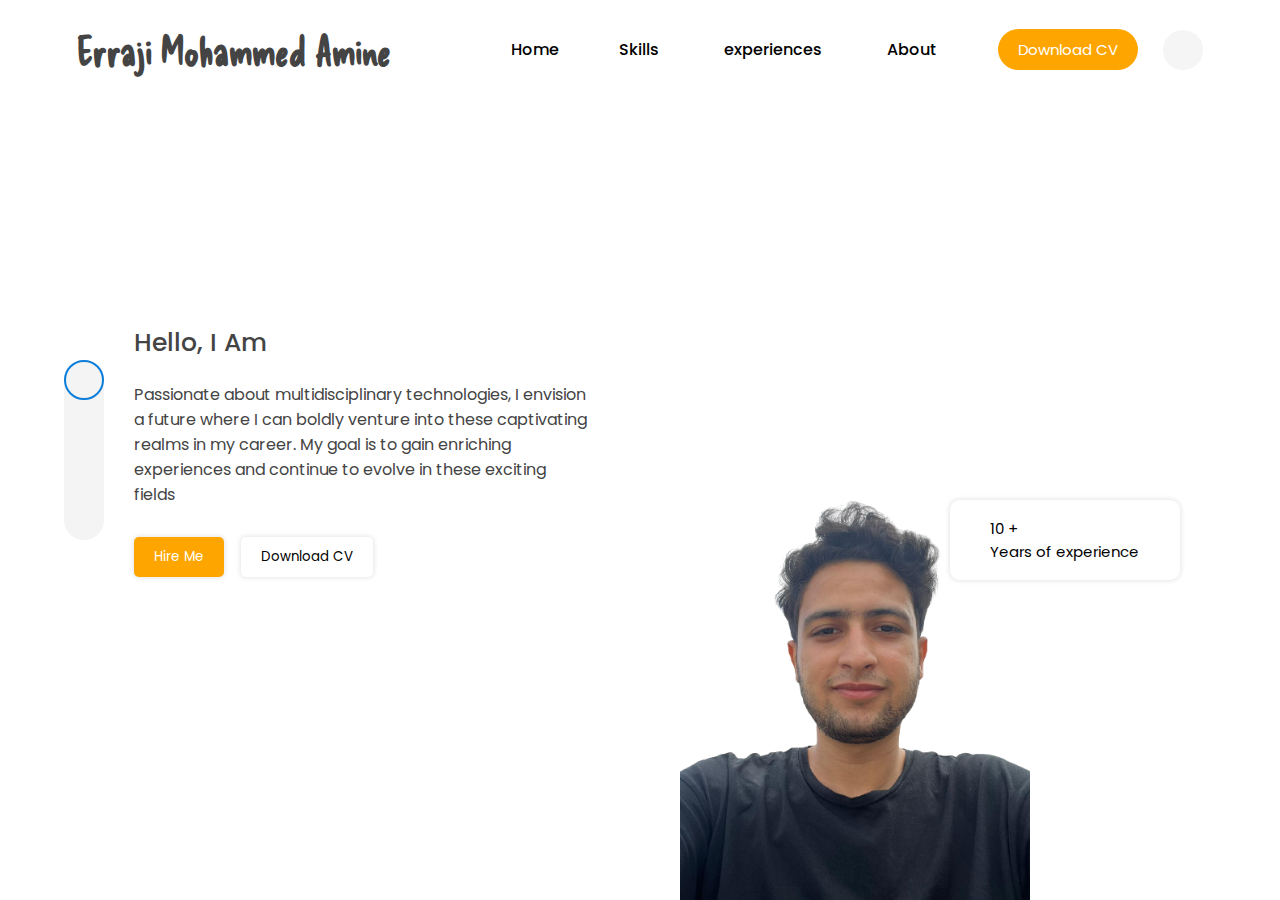
==== index.html @ fac460ee "Add files via upload" ====
<!DOCTYPE html>
<html lang="en">

<head>
    <meta charset="UTF-8">
    <meta name="viewport" content="width=device-width, initial-scale=1.0">
    <title>Portfolio Website</title>
    <link rel="stylesheet" href="https://cdnjs.cloudflare.com/ajax/libs/font-awesome/6.4.2/css/all.min.css"
        integrity="sha512-z3gLpd7yknf1YoNbCzqRKc4qyor8gaKU1qmn+CShxbuBusANI9QpRohGBreCFkKxLhei6S9CQXFEbbKuqLg0DA=="
        crossorigin="anonymous" referrerpolicy="no-referrer" />
    <link rel="shortcut icon" href="hero.png" type="image/x-icon">
    <link rel="stylesheet" href="port.css">
</head>

<body>
    <!-- ===== MODAL BOX ===== -->

    <div class="modal" id="myModal">
        <div class="modal-content">
            <span class="close"><i class="fa fa-times"></i></span>
            <div class="content-title">
                <span>Skills</span>
            </div>
            <div class="skills-box">
                <span class="skills-label">HTML</span>
                <span class="skills-label">CSS</span>
                <span class="skills-label">JavaScript</span>
                <span class="skills-label">Latex</span>
                <span class="skills-label">Python</span>
                <span class="skills-label">MySQL</span>
            </div>
        </div>
    </div>

    <div class="modal" id="myModal1">
        <div class="modal-content">
            <span class="close"><i class="fa fa-times"></i></span>
            <div class="content-title">
                <span>Service We Offer</span>
            </div>
            <div class="desc_content">
                <p>I work together with my team to offer best services in:</p>
                <ul class="services_list">
                    <li>Web Development</li>
                    <li>Web Design</li>
                    <li>Web Hosting</li>
                    <li>Software Development</li>
                </ul>
            </div>
        </div>
    </div>

    <div class="modal" id="myModal2">
        <div class="modal-content">
            <span class="close"><i class="fa fa-times"></i></span>
            <div class="content-title">
                <span>About Me</span>
            </div>
            <p>I am a skilled and creative frontend web developer with a passion for crafting engaging
                and user-friendly web interfaces. My expertise lies in transforming design concepts into
                responsive and visually appealing websites and web applications.
                With a strong foundation in HTML, CSS, and JavaScript, I excel at implementing responsive design,
                optimizing performance, and ensuring cross-browser compatibility</p>
        </div>
    </div>



    <!-- ===== END OF  MODAL BOX ===== -->

    <!-- ===== WRAPPER ===== -->
    <div class="wrapper">
        <!-- ===== NAVIGATION BAR ===== -->
        <nav class="nav">
            <div class="nav_logo">
                <span>Erraji Mohammed Amine</span>
            </div>
            <div class="right_nav">
                <div class="nav_menu" id="navMenu">
                    <ul class="link_list">
                        <div class="close-menu">
                            <i class="fa fa-times" onclick="menuClose()"></i>
                        </div>
                        <li class="list">
                            <a href="#" class="link">Home</a>
                        </li>
                        <li class="list">
                            <a href="#myModal" class="link" id="myBtn">Skills <i class="fa-solid fa-caret-down"></i></a>
                            <div class="description_box">
                                <div class="link_description" id="myDescription">
                                    <div class="content-title">
                                        <span>I'm Skilled In</span>
                                    </div>
                                    <div class="desc_content">
                                        <span class="skills-label">HTML</span>
                                        <span class="skills-label">CSS</span>
                                        <span class="skills-label">JavaScript</span>
                                        <span class="skills-label">Latex</span>
                                        <span class="skills-label">Python</span>
                                        <span class="skills-label">MySQL</span>
                                    </div>
                                </div>
                            </div>
                        </li>
                        <li class="list">
                            <a href="prt1.html" class="link" id="myBtn">experiences <i
                                    class="fa-solid fa-caret-down"></i></a>
                            <div class="description_box">
                                <div class="link_description" id="myDescription">
                                    <div class="content-title">
                                        <span>Service We Offer</span>
                                    </div>
                                    <div class="desc_content">
                                        <p>I work together with my team to offer best services in:</p>
                                        <ul class="services_list">
                                            <li>Web Development</li>
                                            <li>Web Design</li>
                                            <li>Web Hosting</li>
                                            <li>Software Development</li>
                                        </ul>
                                    </div>
                                </div>
                            </div>
                        </li>
                        <li class="list">
                            <a href="#myModal2" class="link" id="myBtn">About <i class="fa-solid fa-caret-down"></i></a>
                            <div class="description_box about_box">
                                <div class="link_description" id="myDescription">
                                    <div class="content-title">
                                        <span>About Me</span>
                                    </div>
                                    <div class="desc_content">
                                        <p>I'm Mohamed Amine Erraji, a 20-year-old first-year engineering student at
                                            ENSEEIHT. My passion lies in multidisciplinary technologies, and I'm
                                            particularly drawn to [mention a specific area or project of interest, if
                                            applicable]. I envision a future where I can contribute to innovative
                                            solutions and advancements in this field. As I embark on this journey, I'm
                                            excited to gain enriching experiences and continue developing my skills.
                                            Whether it's through academic pursuits, hands-on projects, or collaborations
                                            with like-minded individuals, I'm eager to make a meaningful impact in the
                                            world of engineering and technology.</p>
                                    </div>
                                </div>
                            </div>
                        </li>

                    </ul>
                </div>
                <div class="nav_button">
                    <a href="CV.pdf" class="btn"><i class="fa fa-download"></i> <span>Download
                            CV</span></a>
                </div>
                <div class="mode">
                    <div class="moon-sun" id="toggle-switch">
                        <i class="fa fa-moon" id="moon"></i>
                        <i class="fa fa-sun" id="sun"></i>
                    </div>
                </div>
                <div class="nav_menu_btn">
                    <i class="fa fa-bars" onclick="myMenuFunction()"></i>
                </div>
            </div>
        </nav>

        <!-- ===== MAIN ===== -->
        <main class="main">
            <div class="row hero">
                <div class="col col-1">
                    <div class="social_icons">
                        <!-- ===== Icon animated circle ===== -->
                        <div class="icon_circle"></div>

                        <!-- ===== Social Icons  ===== -->
                        <a href="https://www.linkedin.com/in/mohamed-amine-erraji-474116285/" target="_blank"
                            style="text-decoration: none;" rel="noopener noreferrer">
                            <i class="fa-brands fa-linkedin-in icon"></i>
                        </a>
                        <a href="https://www.instagram.com/amine.m4a/" target="_blank" style="text-decoration: none;"
                            rel="noopener noreferrer">
                            <i class="fa-brands fa-instagram icon"></i>
                        </a>
                        <a href="https://www.facebook.com/itsnot.amine" target="_blank" style="text-decoration: none;"
                            rel="noopener noreferrer">
                            <i class="fa-brands fa-facebook icon"></i>
                        </a>
                        <a href="mailto:mohamedamine.erraji@etu.inp-n7.fr" target="_blank"
                            style="text-decoration: none;" rel="noopener noreferrer">
                            <i class="fa fa-envelope icon"></i>
                        </a>
                    </div>
                    <!-- ===== HERO TEXT  ===== -->

                    <div class="hero_box">
                        <div class="hello">
                            <p>Hello, I Am</p>
                        </div>
                        <div class="job">
                            <span class="multiText">
                            </span>
                        </div>
                        <div class="hero_description">
                            <p>Passionate about multidisciplinary technologies, I envision a future where I can boldly
                                venture into these captivating realms in my career. My goal is to gain enriching
                                experiences and continue to evolve in these exciting fields</p>
                        </div>
                        <div class="hero_btn">
                            <button class="btn_1">Hire Me</button>
                            <button class="btn_2"><a href="CV.pdf">Download CV</a></button>
                        </div>
                    </div>
                </div>
                <div class="col col-2">
                    <div class="circle">
                        <img src="assets/img/circle.png" alt="">
                    </div>
                    <div class="hero-image">
                        <img src="hero.png" alt="">
                    </div>

                    <div class="experience">
                        <i class="fa-regular fa-star"></i>
                        <div class="xp-content">
                            <span>10 +</span>
                            <p>Years of experience</p>
                        </div>
                    </div>
                </div>
            </div>
        </main>
    </div>

    <script src="https://unpkg.com/typed.js@2.0.16/dist/typed.umd.js"></script>
    <script>
        // Types JS
        var typingEffect = new Typed(".multiText", {
            strings: ["Student", "Cinephile", "Gamer"],
            loop: true,
            typeSpeed: 100,
            backSpeed: 80,
            backDelay: 2000
        })
        // End of typed JS
    </script>

    <script src="assets/js/port.js"></script>
</body>

</html>
---- port.css ----
/* ===== Web Fonts ==== */
@import url('https://fonts.googleapis.com/css2?family=Poppins:wght@400;500;600;700;800&display=swap');
@import url('https://fonts.googleapis.com/css2?family=Delicious+Handrawn&display=swap');

*{
 padding: 0;
 margin: 0;
 box-sizing: border-box;
 font-family: 'Poppins', sans-serif;
}
:root{
 --bg-color: #ffffff;
 --first_color: #ffffff;
 --second-color: #444444;
 --black-color: #000000;
 --medium-dark: #444444;
 --orange-color: #ffa500;
 --blue-color: #0b7dda;
 --icons-bg: #f4f4f4;
}
body{
 background: var(--bg-color);
 width: 100%;
 height: 100%;
 min-height: 100dvh;
 overflow: hidden;
}
body.dark{
 --bg-color: #242526;
 --first_color: #ffffff;
 --second-color: #eeeeee;
 --black-color: #ffffff;
 --orange-color: #ffa500;
 --blue-color: #0b7dda;
 --icons-bg: #242526;
}
.wrapper{
 width: 100%;
 height: 100%;
}

/* ===== NAVIGATION BAR ==== */
.nav{
 position: fixed;
 top: 0;
 width: 100%;
 height: 100px;
 display: flex;
 justify-content: space-between;
 padding: 0 6vw;
 line-height: 100px;
 background: var(--bg-color);
 z-index: 100;
}
.nav_menu_btn{
 display: none;
}
.close-menu{
 display: none;
}
.nav_logo span{
 font-size: 40px;
 font-weight: 600;
 font-family: 'Delicious Handrawn', cursive;
 color: var(--second-color);
}
.right_nav{
 display: flex;
 column-gap: 2vw;
}
.link_list{
 display: flex;
}
.list{
 position: relative;
 list-style: none;
 margin: 0 30px;
}
.list .link{
 text-decoration: none;
 font-weight: 500;
 color: var(--black-color);
}
.fa-caret-down{
 margin-left: 5px;
 transition: .3s;
}
.list:hover .fa-caret-down{
 transform: rotate(180deg);
}
.list:hover .description_box{
 display: flex;
}

/* ===== DESCRIPTION BOX ===== */
.description_box{
 display: none;
 flex-wrap: wrap;
 gap: 5px;
 position: fixed;
 top: 100px;
 background: #efefff;
 width: 400px;
 min-width: 300px;
 line-height: 30px;
 padding: 20px;
 border-radius: 5px;
 box-shadow: 1px 6px 10px 2px rgba(0, 0, 0, 0.2);
 animation: slideUp .3s;
}
.description_box::before{
 content: "";
 position: absolute;
 top: -10px;
 width: 20px;
 height: 20px;
 background: #efefff;
 transform: rotate(45deg);
}
@keyframes slideUp {
 from{
     top: 130px;
 }
 top{
     top: 100px;
 }
}
.content-title{
font-size: 18px;
font-weight: 600;
color: var(--medium-dark);
border-bottom: 1px solid #ddd;
padding-bottom: 10px;
margin-bottom: 15px;
}
.skills-label{
 font-size: 15px;
 background: var(--blue-color);
 color: var(--first_color);
 border-radius: 5px;
 padding: 2px 10px;
}
.services_list{
 padding-inline: 20px;
 margin-top: 10px;
}
.about_box{
 right: 170px;
}
.list:last-child .description_box::before{
 left: 45%;
}
.btn{
 text-decoration: none;
 font-size: 15px;
 background: var(--orange-color);
 color: var(--first_color);
 padding: 10px 20px;
 border-radius: 30px;
 cursor: pointer;
}
.mode{
 display: flex;
 align-items: center;
}
.moon-sun{
 position: relative;
 display: flex;
 align-items: center;
 justify-content: center;
 height: 40px;
 width: 40px;
 background: #f5f5f5;
 border-radius: 50%;
 cursor: pointer;
}
.moon-sun :is(#moon,#sun){
 position: absolute;
 color: var(--medium-dark);
 transition: .2s ease-in-out;
}
#sun{
 opacity: 0;
}
body.dark #sun{
 opacity: 1;
}
body.dark #moon{
 opacity: 0;
}

/* ===== MODAL BOX ==== */
.modal{
 display: none;
 position: fixed;
 left: 0;
 top: 0;
 padding-top: 150px;
 width: 100%;
 height: 100%;
 min-height: 100%;
 min-width: 100%;
 background-color: rgb(0, 0, 0);
 background-color: rgba(0, 0, 0, 0.4);
 overflow: auto;
 z-index: 120;
}
.modal-content{
 background: var(--first_color);
 margin: auto;
 width: 500px;
 padding: 20px;
 border-radius: 10px;
}
.close{
 color: #aaa;
 font-size: 18px;
 float: right;
}
.close :is(:hover,:focus){
 color: var(--medium-dark);
 cursor: pointer;
}

/* ===== END OF NAVIGATION BAR ===== */

/* ===== MAIN BOX ===== */
.row{
 display: flex;
}
.hero{
 position: relative;
 width: 100%;
 min-height: 100vh;
}
.col{
 display: flex;
 width: 50%;
}
.col-1{
 align-items: center;
 padding-inline: 5vw 50px;
 color: var(--second-color);
}
/* ===== SOCIAL ICONS ===== */
.social_icons{
 position: relative;
 display: flex;
 flex-direction: column;
 justify-content: center;
 margin-right: 30px;
 border-radius: 50px;
 background: var(--icons-bg);
}
.icon{
 display: flex;
 align-items: center;
 justify-content: center;
 width: 40px;
 height: 40px;
 margin-block: 5px;
 color: var(--second-color);
 cursor: pointer;
 z-index: 1;
}
.icon:nth-child(2){
 margin-top: 0;
}
.icon:last-child{
 margin-bottom: 0;
}
.icon:hover{
 color: var(--orange-color);
}
.icon_circle{
 position: absolute;
 top: 20px;
 left: 20px;
 transform: translate(-50%, -50%);
 width: 40px;
 height: 40px;
 border: 2px solid var(--blue-color);
 border-radius: 50%;
 animation: iconSlide 8s ease 1s infinite alternate;
}
@keyframes iconSlide {
 25%{
     border: 2px solid var(--blue-color);
     top: 20px;
 }
 50%{
     border: 2px solid #C40101;
     top: 70px;
 }
 75%{
     border: 2px solid var(--second-color);
     top: 115px;
 }
 100%{
     border: 2px solid var(--orange-color);
     top: 160px;
 }
}
/* ===== Paused when the user hover on any icon ===== */
.social_icons:hover .icon_circle{
 animation-play-state: paused;
}

/* ===== Hero Text ===== */
.hero_box{
 display: flex;
 flex-direction: column;
}
.hero_box .hello{
 font-size: 25px;
 font-weight: 500;
 margin-bottom: 10px;
}
.hero_box .job{
 font-size: 45px;
 font-weight: 700;
 color: var(--second-color);
 margin-bottom: 10px;
}
.hero_box .hero_btn{
 margin-top: 30px;
}
.hero_box button{
 padding: 10px 20px;
 border-radius: 5px;
 border: none;
 cursor: pointer;
}
.btn_1{
 background: var(--orange-color);
 color: var(--first_color);
 box-shadow: 0px 0px 5px 1px rgba(0, 0, 0, 0.1);
}
.btn_2{
 margin-left: 1vw;
 background: var(--first_color);
 box-shadow: 0px 0px 5px 1px rgba(0, 0, 0, 0.1);
}
.btn_2 a{
 text-decoration: none;
 color: var(--black_color);
}

/* ===== HERO IMAGE BOX ===== */
.col-2{
 position: relative;
}
.circle img{
 position: absolute;
 right: 0;
 bottom: 0;
 width: 590px;
 animation: circleZoom 5s infinite;
}
@keyframes circleZoom {
 50%{
     width: 600px;
 }
}
.hero-image{
 z-index: 50;
}
.hero-image img{
 position: absolute;
 right: 250px;
 bottom: 0;
 width: 350px;
}
.clients{
 font-size: 15px;
 position: absolute;
 left: -100px;
 bottom: 90px;
 display: flex;
 align-items: center;
 gap: 20px;
 width: 200px;
 height: 80px;
 padding: 0 20px;
 background: rgba(255, 255, 255, 0.7);
 border-radius: 10px;
 box-shadow: 0px 0px 5px 1px rgba(0, 0, 0, 0.1);
 z-index: 60;
}   
.experience{
 font-size: 15px;
 position: absolute;
 right: 100px;
 bottom: 320px;
 display: flex;
 align-items: center;
 gap: 20px;
 width: 230px;
 height: 80px;
 padding: 0 20px;
 background: rgba(255, 255, 255, 0.7);
 border-radius: 10px;
 box-shadow: 0px 0px 5px 1px rgba(0, 0, 0, 0.1);
 z-index: 60;
} 
.clients i, .experience i{
 font-size: 20px;
}

/* ===== Responsive - Media Query: 1084px ===== */
@media (max-width: 1084px) {
 .nav_menu.responsive{
     position: fixed;
     left: 0;
 }
 .nav_menu{
     position: fixed;
     left: -100%;
     display: flex;
     align-items: center;
     justify-content: center;
     width: 80%;
     max-width: 600px;
     height: 100%;
     background-color: rgba(211, 211, 211, 0.2);
     backdrop-filter: blur(20px);
     box-shadow: 3px 0px 10px rgba(0, 0, 0, 0.2);
     transition: all .2s ease;
     z-index: 100;
 }
 .link_list{
     flex-direction: column;
 }
 .list:hover .description_box{
     display: none;
 }
 .nav_menu_btn{
     display: flex;
     align-items: center;
 }
 .nav_menu_btn .fa-bars{
     display: flex;
     align-items: center;
     justify-content: center;
     width: 45px;
     height: 45px;
     background: var(--second-color);
     color: var(--bg-color);
     border-radius: 50%;
     cursor: pointer;
 }
 .close-menu{
     display: block;
     position: absolute;
     top: 0px;
     right: 30px;
 }
 .close-menu i{
     font-size: 20px;
     cursor: pointer;
 }
 .skills-box{
     display: flex;
     flex-wrap: wrap;
     gap: 5px;
 }
 .hero-image img{
     right: 100px;
     width: 290px;
 }
 .circle{
     width: 480px;
 }
 .circle img{
     width: 480px;
 }
 @keyframes circleZoom {
     50%{
         width: 460px;
     }
 }
 .experience{
     right: 20px;
     top: 350px;
 }
}

/* ===== Responsive - Media Query: 870px ===== */
@media (max-width: 870px) {
 body{
     overflow: auto;
     overflow-x: hidden;
     width: 100%;
 }
 .row{
     flex-direction: column;
 }
 .col-1{
     position: relative;
     top: 150px;
     padding-inline: 8vw;
     width: 100%;
     z-index: 10;
 }
 .col-2{
     position: relative;
     width: 100%;
     min-height: 600px;
 }
 .hero-image img{
     right: 100px;
     width: 280px;
 }
 .circle, .circle img{
     width: 450px;
 }
 @keyframes circleZoom {
     50%{
         width: 430px;
     }
 }
 .clients{
     left: 50px;
     bottom: 50px;
 }
}

/* ===== Responsive - Media Query: 574px ===== */
@media (max-width: 574px) {
 .nav_logo span{
     font-size: 26px;
 }
 .nav_button .btn :not(i){
     display: none;
 }
 .modal-content{
     width: 90%;
 }
 .col-1{
     padding-inline: 7vw;
 }
 .hero-image img{
     right: 20px;
     width: 250px;
 }
 .circle img{
     width: 380px;
 }
 @keyframes circleZoom {
     50%{
         width: 360px;
     }
 }
 .social_icons{
     margin-right: 20px;
 }
 .experience{
     top: 350px;
 }
}

/* ===== Responsive - Media Query: 394px ===== */
@media (max-width: 394px) {
 .nav_button .btn{
     display: none;
 }
}
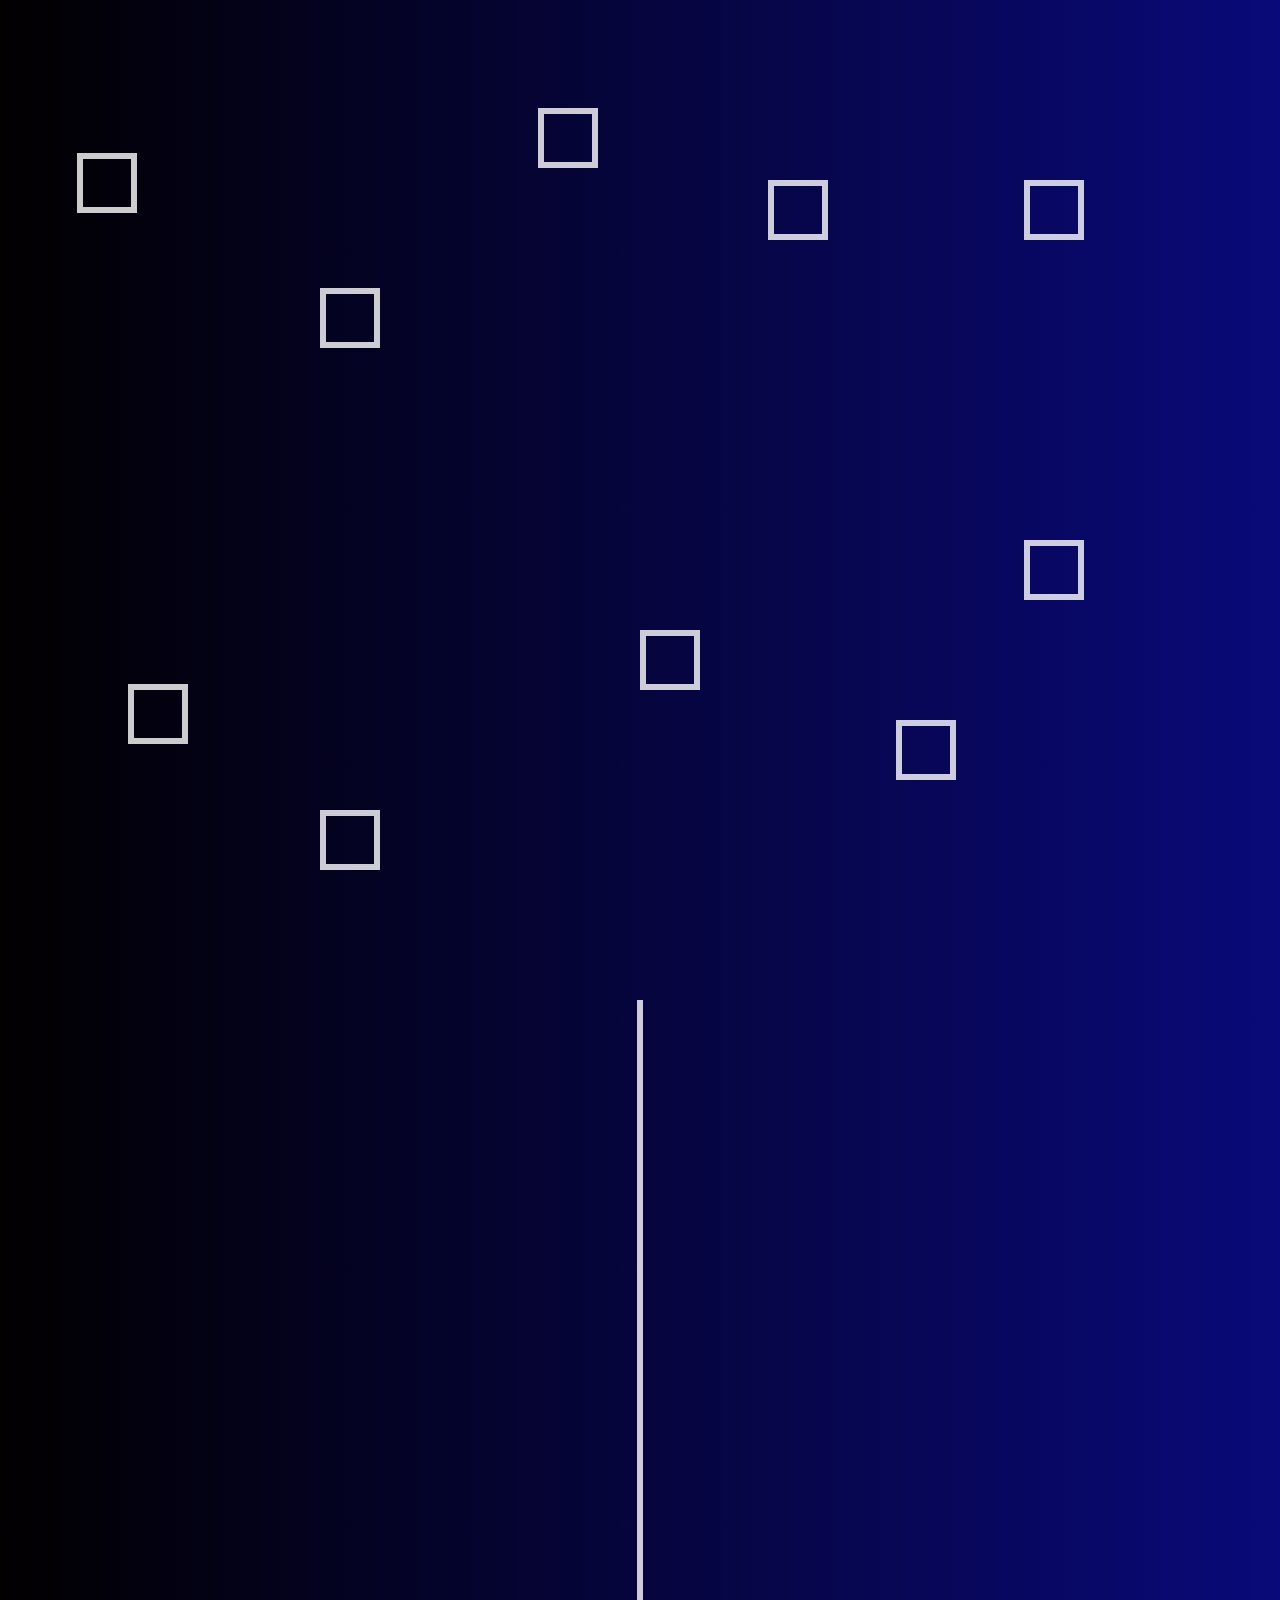
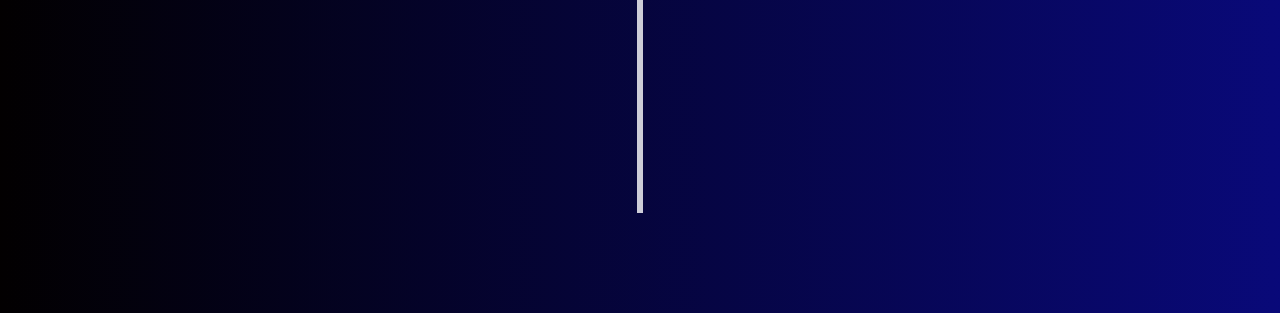
==== commit 093425e1: "Add files via upload" ====
--- a/index.html
+++ b/index.html
@@ -3,246 +3,125 @@
 
 <head>
     <meta charset="UTF-8">
+    <meta http-equiv="X-UA-Compatible" content="IE=edge">
     <meta name="viewport" content="width=device-width, initial-scale=1.0">
-    <title>Portfolio Website</title>
-    <link rel="stylesheet" href="https://cdnjs.cloudflare.com/ajax/libs/font-awesome/6.4.2/css/all.min.css"
-        integrity="sha512-z3gLpd7yknf1YoNbCzqRKc4qyor8gaKU1qmn+CShxbuBusANI9QpRohGBreCFkKxLhei6S9CQXFEbbKuqLg0DA=="
-        crossorigin="anonymous" referrerpolicy="no-referrer" />
-    <link rel="shortcut icon" href="hero.png" type="image/x-icon">
-    <link rel="stylesheet" href="port.css">
+    <title>Animated Portfolio Website HTML CSS JS | Codehal</title>
+    <link href='https://unpkg.com/boxicons@2.1.4/css/boxicons.min.css' rel='stylesheet'>
+    <link rel="stylesheet" href="style.css">
 </head>
 
 <body>
-    <!-- ===== MODAL BOX ===== -->
+    <div class="wrapper">
+        <div- class="box">
+            <div></div>
+            <div></div>
+            <div></div>
+            <div></div>
+            <div></div>
+            <div></div>
+            <div></div>
+            <div></div>
+            <div></div>
+            <div></div>
+        </div->
 
-    <div class="modal" id="myModal">
-        <div class="modal-content">
-            <span class="close"><i class="fa fa-times"></i></span>
-            <div class="content-title">
-                <span>Skills</span>
+    </div>
+    <header class="header">
+        <a href="#" class="logo">Portfolio.</a>
+
+        <nav class="navbar">
+            <a href="#home" style="--i:1;" class="active">Home</a>
+            <a href="#about" style="--i:2;">About</a>
+            <a href="#Career & Education" style="--i:3;">Career & Education</a>
+            <a href="#skills" style="--i:4;">Skills</a>
+            <a href="#civic" style="--i:5;">Civic Engagement</a>
+            <a href="#contact" style="--i:6;">Contact</a>
+        </nav>
+    </header>
+
+    <section class="home">
+        <div class="home-content">
+            <h3>Hello, It's Me</h3>
+            <h1>Amine ERRAJI </h1>
+            <h3>And I'm a <span class="multiple-text"></span></h3>
+            <p>Passionate about multidisciplinary technologies, I envision a future where I can boldly venture into these captivating realms in my career.
+            My goal is to gain enriching experiences and continue to evolve in these exciting fields.</p>
+            <div class="social-media">
+                <a href="#" style="--i:7;"><i class='bx bxl-facebook'></i></a>
+                <a href="https://github.com/aminem4a" style="--i:8;"><i class='bx bxl-github'></i></a>
+                <a href="https://www.instagram.com/amine.m4a/" style="--i:9;"><i class='bx bxl-instagram-alt'></i></a>
+                <a href="https://www.linkedin.com/in/mohamed-amine-erraji-474116285/" style="--i:10;"><i class='bx bxl-linkedin'></i></a>
             </div>
-            <div class="skills-box">
-                <span class="skills-label">HTML</span>
-                <span class="skills-label">CSS</span>
-                <span class="skills-label">JavaScript</span>
-                <span class="skills-label">Latex</span>
-                <span class="skills-label">Python</span>
-                <span class="skills-label">MySQL</span>
+            <a href="CV.pdf" class="btn">Download CV</a>
+        </div>
+
+        <div class="home-img">
+            <img src="home.png" alt="">
+        </div>
+    </section>
+    
+
+
+    <script src="https://cdn.jsdelivr.net/npm/typed.js@2.0.12"></script>
+    <script src="script.js"></script>
+
+    <div class="timeline">
+        <div class="container left-container">
+            <img src=" images/lycee.jpg">
+            <div class="text-box">
+                <h2>Homan El fetouaki highschool</h2>
+                <small>2018 - 2021</small>
+                <p>
+                    After an eventful three years, full of unforeseen challenges
+                    and surprises, I am proud to say that I have earned my
+                    baccalaureate certificate with a remarkable "very good"
+                    distinction
+                </p>
+                <span class= "left-container-arrow"></span>
             </div>
+
         </div>
+        <div class="container right-container">
+        <img src=" images/CPGE.jpg">
+        <div class="text-box">
+            <h2>Reda slaoui</h2>
+            <small>2021 - 2023</small>
+            <p>
+                My sharp intellect and strong intuition were honed over two
+                years of intense training in mathematics and physics.
+                Additionally, I am the proud co-founder of the RSF club,
+                where we have made a significant impact on individuals
+                facing challenges.
+
+            </p>
+            <span class= "right-container-arrow"></span>
+        </div>
+
+        </div><div class="container left-container">
+    <img src=" images/n7.jpg">
+    <div class="text-box">
+        <h2>INP Toulouse ENSEEIHT</h2>
+        <small>2023 - Now</small>
+        <p>
+            I'm on a mission to dive into the vast sea of knowledge in
+            the professional realm. I'll sharpen my skills in both the hard
+            and soft fields, and I shall see myself thrive along the way.
+        </p>
+        <span class= "left-container-arrow"></span>
     </div>
 
-    <div class="modal" id="myModal1">
-        <div class="modal-content">
-            <span class="close"><i class="fa fa-times"></i></span>
-            <div class="content-title">
-                <span>Service We Offer</span>
-            </div>
-            <div class="desc_content">
-                <p>I work together with my team to offer best services in:</p>
-                <ul class="services_list">
-                    <li>Web Development</li>
-                    <li>Web Design</li>
-                    <li>Web Hosting</li>
-                    <li>Software Development</li>
-                </ul>
-            </div>
-        </div>
+</div><div class="container right-container">
+    <img src=" images/google.png">
+    <div class="text-box">
+        <h2>career4</h2>
+        <small>2018-2019</small>aaa
+        <p>bla bla blaaaaa aaaaaaaaaaa aaaaaaaaaaa aaaaaaaa aaaaaa aaaaaaaa aaaaaaa aaaaaa aaaaaa aaaaaaaa aaa aaaaaaa </p>
+        <span class= "right-container-arrow"></span>
     </div>
 
-    <div class="modal" id="myModal2">
-        <div class="modal-content">
-            <span class="close"><i class="fa fa-times"></i></span>
-            <div class="content-title">
-                <span>About Me</span>
-            </div>
-            <p>I am a skilled and creative frontend web developer with a passion for crafting engaging
-                and user-friendly web interfaces. My expertise lies in transforming design concepts into
-                responsive and visually appealing websites and web applications.
-                With a strong foundation in HTML, CSS, and JavaScript, I excel at implementing responsive design,
-                optimizing performance, and ensuring cross-browser compatibility</p>
-        </div>
+</div>
     </div>
 
-
-
-    <!-- ===== END OF  MODAL BOX ===== -->
-
-    <!-- ===== WRAPPER ===== -->
-    <div class="wrapper">
-        <!-- ===== NAVIGATION BAR ===== -->
-        <nav class="nav">
-            <div class="nav_logo">
-                <span>Erraji Mohammed Amine</span>
-            </div>
-            <div class="right_nav">
-                <div class="nav_menu" id="navMenu">
-                    <ul class="link_list">
-                        <div class="close-menu">
-                            <i class="fa fa-times" onclick="menuClose()"></i>
-                        </div>
-                        <li class="list">
-                            <a href="#" class="link">Home</a>
-                        </li>
-                        <li class="list">
-                            <a href="#myModal" class="link" id="myBtn">Skills <i class="fa-solid fa-caret-down"></i></a>
-                            <div class="description_box">
-                                <div class="link_description" id="myDescription">
-                                    <div class="content-title">
-                                        <span>I'm Skilled In</span>
-                                    </div>
-                                    <div class="desc_content">
-                                        <span class="skills-label">HTML</span>
-                                        <span class="skills-label">CSS</span>
-                                        <span class="skills-label">JavaScript</span>
-                                        <span class="skills-label">Latex</span>
-                                        <span class="skills-label">Python</span>
-                                        <span class="skills-label">MySQL</span>
-                                    </div>
-                                </div>
-                            </div>
-                        </li>
-                        <li class="list">
-                            <a href="prt1.html" class="link" id="myBtn">experiences <i
-                                    class="fa-solid fa-caret-down"></i></a>
-                            <div class="description_box">
-                                <div class="link_description" id="myDescription">
-                                    <div class="content-title">
-                                        <span>Service We Offer</span>
-                                    </div>
-                                    <div class="desc_content">
-                                        <p>I work together with my team to offer best services in:</p>
-                                        <ul class="services_list">
-                                            <li>Web Development</li>
-                                            <li>Web Design</li>
-                                            <li>Web Hosting</li>
-                                            <li>Software Development</li>
-                                        </ul>
-                                    </div>
-                                </div>
-                            </div>
-                        </li>
-                        <li class="list">
-                            <a href="#myModal2" class="link" id="myBtn">About <i class="fa-solid fa-caret-down"></i></a>
-                            <div class="description_box about_box">
-                                <div class="link_description" id="myDescription">
-                                    <div class="content-title">
-                                        <span>About Me</span>
-                                    </div>
-                                    <div class="desc_content">
-                                        <p>I'm Mohamed Amine Erraji, a 20-year-old first-year engineering student at
-                                            ENSEEIHT. My passion lies in multidisciplinary technologies, and I'm
-                                            particularly drawn to [mention a specific area or project of interest, if
-                                            applicable]. I envision a future where I can contribute to innovative
-                                            solutions and advancements in this field. As I embark on this journey, I'm
-                                            excited to gain enriching experiences and continue developing my skills.
-                                            Whether it's through academic pursuits, hands-on projects, or collaborations
-                                            with like-minded individuals, I'm eager to make a meaningful impact in the
-                                            world of engineering and technology.</p>
-                                    </div>
-                                </div>
-                            </div>
-                        </li>
-
-                    </ul>
-                </div>
-                <div class="nav_button">
-                    <a href="CV.pdf" class="btn"><i class="fa fa-download"></i> <span>Download
-                            CV</span></a>
-                </div>
-                <div class="mode">
-                    <div class="moon-sun" id="toggle-switch">
-                        <i class="fa fa-moon" id="moon"></i>
-                        <i class="fa fa-sun" id="sun"></i>
-                    </div>
-                </div>
-                <div class="nav_menu_btn">
-                    <i class="fa fa-bars" onclick="myMenuFunction()"></i>
-                </div>
-            </div>
-        </nav>
-
-        <!-- ===== MAIN ===== -->
-        <main class="main">
-            <div class="row hero">
-                <div class="col col-1">
-                    <div class="social_icons">
-                        <!-- ===== Icon animated circle ===== -->
-                        <div class="icon_circle"></div>
-
-                        <!-- ===== Social Icons  ===== -->
-                        <a href="https://www.linkedin.com/in/mohamed-amine-erraji-474116285/" target="_blank"
-                            style="text-decoration: none;" rel="noopener noreferrer">
-                            <i class="fa-brands fa-linkedin-in icon"></i>
-                        </a>
-                        <a href="https://www.instagram.com/amine.m4a/" target="_blank" style="text-decoration: none;"
-                            rel="noopener noreferrer">
-                            <i class="fa-brands fa-instagram icon"></i>
-                        </a>
-                        <a href="https://www.facebook.com/itsnot.amine" target="_blank" style="text-decoration: none;"
-                            rel="noopener noreferrer">
-                            <i class="fa-brands fa-facebook icon"></i>
-                        </a>
-                        <a href="mailto:mohamedamine.erraji@etu.inp-n7.fr" target="_blank"
-                            style="text-decoration: none;" rel="noopener noreferrer">
-                            <i class="fa fa-envelope icon"></i>
-                        </a>
-                    </div>
-                    <!-- ===== HERO TEXT  ===== -->
-
-                    <div class="hero_box">
-                        <div class="hello">
-                            <p>Hello, I Am</p>
-                        </div>
-                        <div class="job">
-                            <span class="multiText">
-                            </span>
-                        </div>
-                        <div class="hero_description">
-                            <p>Passionate about multidisciplinary technologies, I envision a future where I can boldly
-                                venture into these captivating realms in my career. My goal is to gain enriching
-                                experiences and continue to evolve in these exciting fields</p>
-                        </div>
-                        <div class="hero_btn">
-                            <button class="btn_1">Hire Me</button>
-                            <button class="btn_2"><a href="CV.pdf">Download CV</a></button>
-                        </div>
-                    </div>
-                </div>
-                <div class="col col-2">
-                    <div class="circle">
-                        <img src="assets/img/circle.png" alt="">
-                    </div>
-                    <div class="hero-image">
-                        <img src="hero.png" alt="">
-                    </div>
-
-                    <div class="experience">
-                        <i class="fa-regular fa-star"></i>
-                        <div class="xp-content">
-                            <span>10 +</span>
-                            <p>Years of experience</p>
-                        </div>
-                    </div>
-                </div>
-            </div>
-        </main>
-    </div>
-
-    <script src="https://unpkg.com/typed.js@2.0.16/dist/typed.umd.js"></script>
-    <script>
-        // Types JS
-        var typingEffect = new Typed(".multiText", {
-            strings: ["Student", "Cinephile", "Gamer"],
-            loop: true,
-            typeSpeed: 100,
-            backSpeed: 80,
-            backDelay: 2000
-        })
-        // End of typed JS
-    </script>
-
-    <script src="assets/js/port.js"></script>
 </body>
 
 </html>--- a/style.css
+++ b/style.css
@@ -0,0 +1,450 @@
+@import url('https://fonts.googleapis.com/css2?family=Poppins:wght@300;400;500;600;700;800;900&display=swap');
+
+* {
+    margin: 0;
+    padding: 0;
+    box-sizing: border-box;
+    font-family: 'Poppins', sans-serif;
+}
+
+*::selection {
+    background: #0ef;
+    color: #1f242d;
+}
+
+body {
+    margin: 0;
+    padding: 0;
+    background: linear-gradient(90deg, rgba(2,0,.6,1) 0%,rgba(9,9,121,1) 100%);
+    color: #fff;
+}
+.wrapper {
+    position: absolute;
+    width: 100%;
+    height: 100%;
+    overflow: hidden;
+    background: linear-gradient(90deg, rgba(2,0,.6,1) 0%,rgba(9,9,121,1) 100%);
+}
+.box div {
+    position: absolute;
+    width: 60px;
+    height: 60px;
+    background-color: transparent;
+    border: 6px solid rgba(255,255,255,0.8);
+}
+.box div:nth-child(1){
+    top:12%;
+    left:42%;
+    animation : animate 10s linear infinite;
+}
+.box div:nth-child(2){
+    top:70%;
+    left:50%;
+    animation : animate 7s linear infinite;
+}
+.box div:nth-child(3){
+    top:17%;
+    left:6%;
+    animation : animate 9s linear infinite;
+}
+.box div:nth-child(4){
+    top:20%;
+    left:60%;
+    animation : animate 10s linear infinite;
+}
+.box div:nth-child(5){
+    top:76%;
+    left:10%;
+    animation : animate 6s linear infinite;
+}
+.box div:nth-child(6){
+    top:80%;
+    left:70%;
+    animation : animate 12s linear infinite;
+}
+.box div:nth-child(7){
+    top:60%;
+    left:80%;
+    animation : animate 15s linear infinite;
+}
+.box div:nth-child(8){
+    top:32%;
+    left:25%;
+    animation : animate 16s linear infinite;
+}
+.box div:nth-child(9){
+    top:90%;
+    left:25%;
+    animation : animate 9s linear infinite;
+}
+.box div:nth-child(10){
+    top:20%;
+    left:80%;
+    animation : animate 5s linear infinite;
+}
+@keyframes animate{
+    0%{
+        transform: scale(0) translateY(0) rotate(0);
+        opacity:1;
+    }
+    100% {
+        transform: scale(1.3) translateY(-90px) rotate(360deg);
+        opacity: 0;
+    }
+}
+.timeline {
+    position: relative;
+    max-width: 1200px;
+    margin: 100px auto;
+}
+.container {
+    padding: 10px 50px;
+    position: relative;
+    width: 50%;
+    animation: slideTop 1s ease forwards;
+    opacity: 0;
+}
+@keyframes movedown{
+    0% {
+        opacity: 1;
+        transform: translateY(-30px);
+    }
+
+    100% {
+        opacity: 1;
+        transform: translateY(0px);
+    }
+}
+.container:nth-child(1){
+    animation-delay: 0s;
+}
+.container:nth-child(2) {
+    animation-delay: 1.5s;
+}
+.container:nth-child(3) {
+    animation-delay: 3s;
+}
+.container:nth-child(4) {
+    animation-delay: 4.5s;
+}
+
+.text-box{
+    padding: 20px 30px;
+    background: rgba(2,0,.6,1);
+    position: relative;
+    border-radius: 6px;
+    font-size: 15px;
+}
+.right-container{
+    left: 50%;
+}
+.left-container {
+    left: 0%;
+}
+.container img{
+    position: absolute;
+    width: 40px;
+    border-radius: 50%;
+    right: -20px;
+    top: 32px;
+    z-index: 10;
+    
+}
+
+.right-container img{
+    left: -20px;
+}
+.timeline::after {
+    content: '';
+    position: absolute;
+    width: 6px;
+    height:100%;
+    background: rgba(255,255,255,0.8);
+    top: 0;
+    left: 50%;
+    margin-left:-3px;
+    z-index:-1;
+    animation: moveline 6s linear forwards;
+}
+@keyframes moveline{
+    0%{
+        height:0;
+    }
+    100% {
+        height: 100%;
+    }
+}
+
+
+.left-container-arrow {
+    height: 0;
+    width: 0;
+    position: absolute;
+    top: 26px;
+    z-index: 1;
+    border-top: 15px solid transparent;
+    border-bottom: 15px solid transparent;
+    border-left: 15px solid rgba(255,255,255,0.8);
+    right: -15px;
+}
+.right-container-arrow {
+    height: 0;
+    width: 0;
+    position: absolute;
+    top: 26px;
+    z-index: 1;
+    border-top: 15px solid transparent;
+    border-bottom: 15px solid transparent;
+    border-right: 15px solid rgba(255,255,255,0.8);
+    left: -15px;
+}
+
+@media screen and (max-width: 600px) {
+    .timeline {
+        margin: 50px auto
+    }
+
+        .timeline::after {
+            left: 31px;
+        }
+
+    .container {
+        width: 100%;
+        padding-left: 80px;
+        padding-right: 25px;
+    }
+
+    .text-box {
+        font-size: 13px;
+    }
+
+    text-box small {
+        margin-bottom: 10px;
+    }
+
+    right-container {
+        left: 0;
+    }
+    .left-container img , .right-container img {
+        left:10px;
+    }
+    .left-container-arrow , .right-container-arrow {
+        border-right:15px solid rgba(255,255,255,0.8);
+        border-left:0;
+        left:-15px;
+    }
+}
+
+.header {
+    position: fixed;
+    top: 0;
+    left: 0;
+    width: 100%;
+    padding: 20px 10%;
+    background: transparent;
+    display: flex;
+    justify-content: space-between;
+    align-items: center;
+    z-index: 100;
+}
+
+.logo {
+    font-size: 25px;
+    color: #fff;
+    text-decoration: none;
+    font-weight: 600;
+    cursor: default;
+    opacity: 0;
+    animation: slideRight 1s ease forwards;
+}
+
+.navbar a {
+    display: inline-block;
+    font-size: 18px;
+    color: #fff;
+    text-decoration: none;
+    font-weight: 500;
+    margin-left: 35px;
+    transition: .3s;
+    opacity: 0;
+    animation: slideTop .5s ease forwards;
+    animation-delay: calc(.2s * var(--i));
+}
+
+.navbar a:hover,
+.navbar a.active {
+    color: #0ef;
+}
+
+.home {
+    position: relative;
+    width: 100%;
+    height: 100vh;
+    display: flex;
+    justify-content: space-between;
+    align-items: center;
+    padding: 70px 10% 0;
+}
+
+.home-content {
+    max-width: 600px;
+}
+
+.home-content h3 {
+    font-size: 32px;
+    font-weight: 700;
+    opacity: 0;
+    animation: slideBottom 1s ease forwards;
+    animation-delay: .7s;
+}
+
+.home-content h3:nth-of-type(2) {
+    margin-bottom: 30px;
+    animation: slideTop 1s ease forwards;
+    animation-delay: .7s;
+}
+
+.home-content h3 span {
+    color: #0ef;
+}
+
+.home-content h1 {
+    font-size: 56px;
+    font-weight: 700;
+    margin: -3px 0;
+    opacity: 0;
+    animation: slideRight 1s ease forwards;
+    animation-delay: 1s;
+}
+
+.home-content p {
+    font-size: 16px;
+    opacity: 0;
+    animation: slideLeft 1s ease forwards;
+    animation-delay: 1s;
+}
+
+.home-img img {
+    max-width: 450px;
+    margin-right: -20px;
+    opacity: 0;
+    animation: zoomIn 1s ease forwards, floatImage 4s ease-in-out infinite;
+    animation-delay: 2s, 3s;
+}
+
+.social-media a {
+    display: inline-flex;
+    justify-content: center;
+    align-items: center;
+    width: 40px;
+    height: 40px;
+    background: transparent;
+    border: 2px solid #0ef;
+    border-radius: 50%;
+    font-size: 20px;
+    color: #0ef;
+    text-decoration: none;
+    margin: 30px 15px 30px 0;
+    transition: .5s ease;
+    opacity: 0;
+    animation: slideLeft 1s ease forwards;
+    animation-delay: calc(.2s * var(--i));
+}
+
+.social-media a:hover {
+    background: #0ef;
+    color: #1f242d;
+    box-shadow: 0 0 20px #0ef;
+}
+
+.btn {
+    display: inline-block;
+    padding: 12px 28px;
+    background: #0ef;
+    border-radius: 40px;
+    box-shadow: 0 0 10px #0ef;
+    font-size: 16px;
+    color: #1f242d;
+    letter-spacing: 1px;
+    text-decoration: none;
+    font-weight: 600;
+    opacity: 0;
+    animation: slideTop 1s ease forwards;
+    animation-delay: 2s;
+}
+
+
+/* KEYFRAMES ANIMATION */
+@keyframes slideRight {
+    0% {
+        transform: translateX(-100px);
+        opacity: 0;
+    }
+
+    100% {
+        transform: translateX(0);
+        opacity: 1;
+    }
+}
+
+@keyframes slideLeft {
+    0% {
+        transform: translateX(100px);
+        opacity: 0;
+    }
+
+    100% {
+        transform: translateX(0);
+        opacity: 1;
+    }
+}
+
+@keyframes slideTop {
+    0% {
+        transform: translateY(100px);
+        opacity: 0;
+    }
+
+    100% {
+        transform: translateY(0);
+        opacity: 1;
+    }
+}
+
+@keyframes slideBottom {
+    0% {
+        transform: translateY(-100px);
+        opacity: 0;
+    }
+
+    100% {
+        transform: translateY(0);
+        opacity: 1;
+    }
+}
+
+@keyframes zoomIn {
+    0% {
+        transform: scale(0);
+        opacity: 0;
+    }
+
+    100% {
+        transform: scale(1);
+        opacity: 1;
+    }
+}
+
+@keyframes floatImage {
+    0% {
+        transform: translateY(0);
+    }
+
+    50% {
+        transform: translateY(-24px);
+    }
+
+    100% {
+        transform: translateY(0);
+    }
+}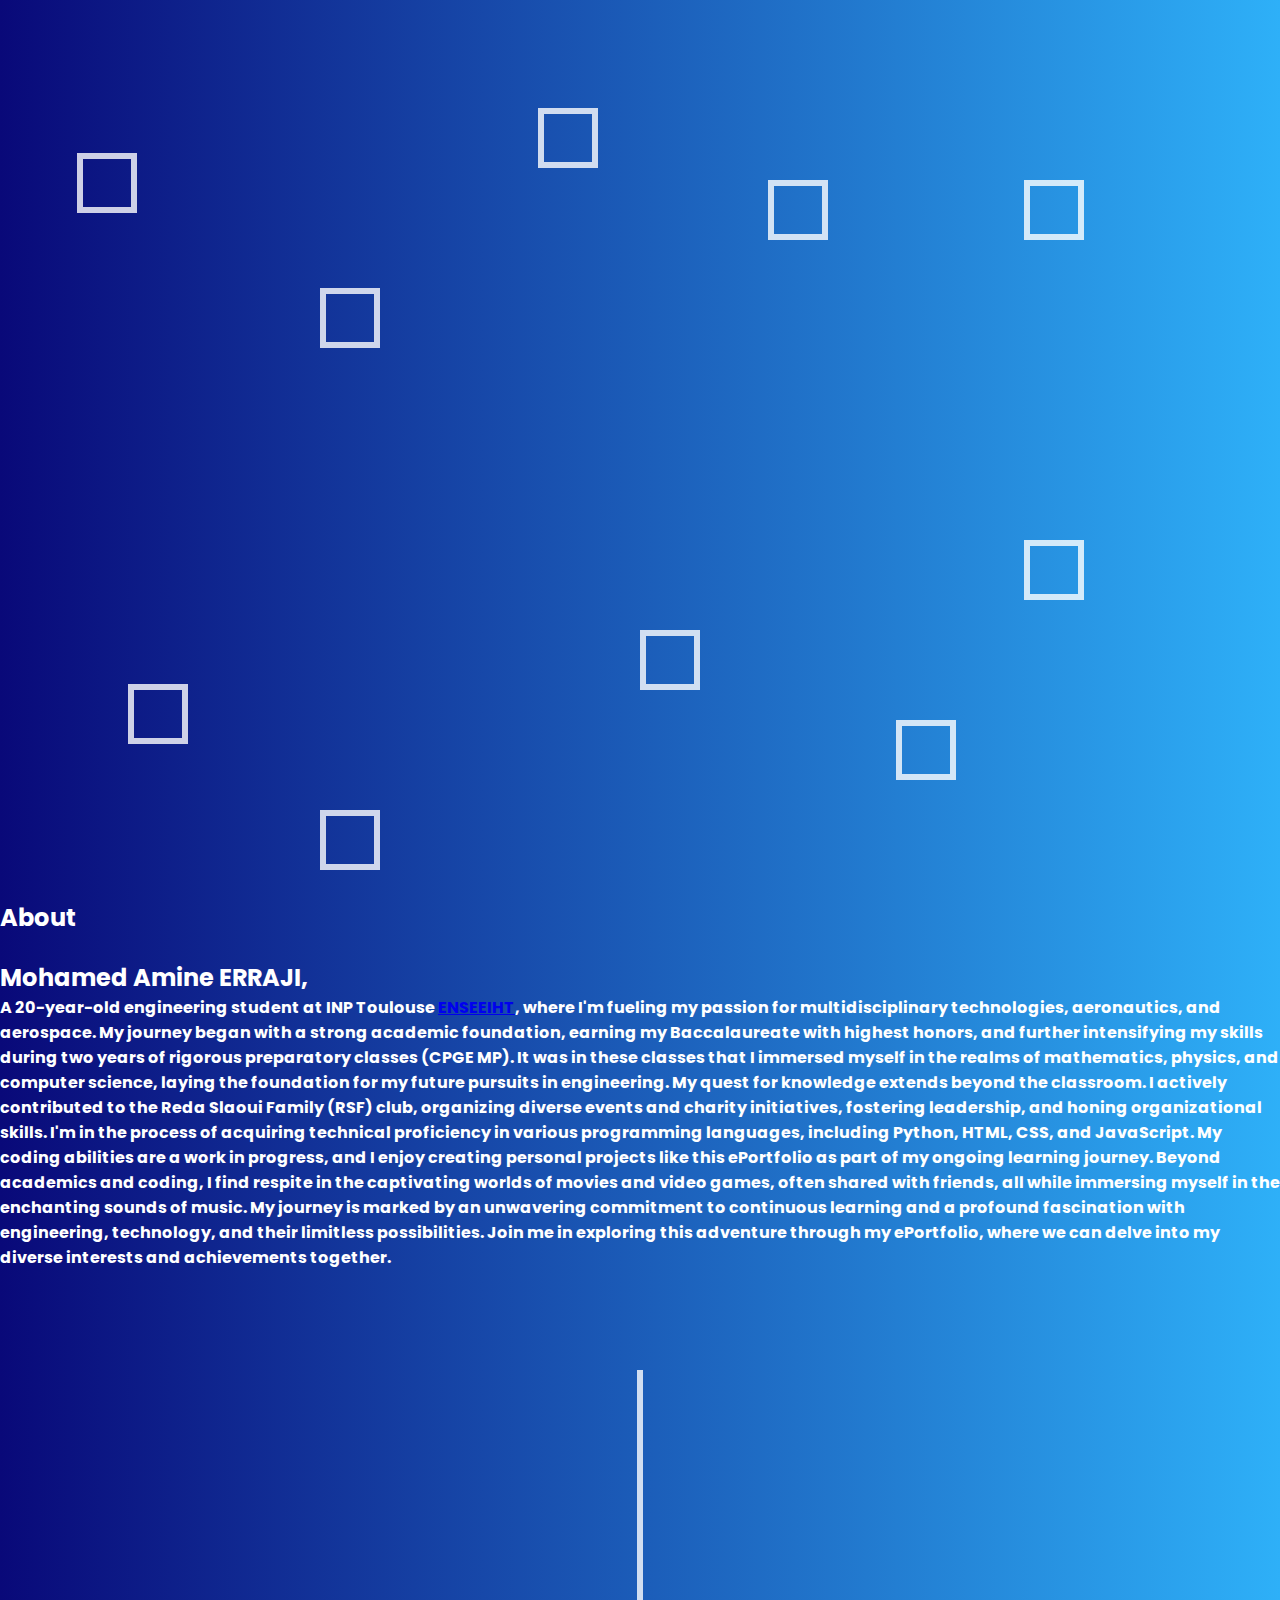
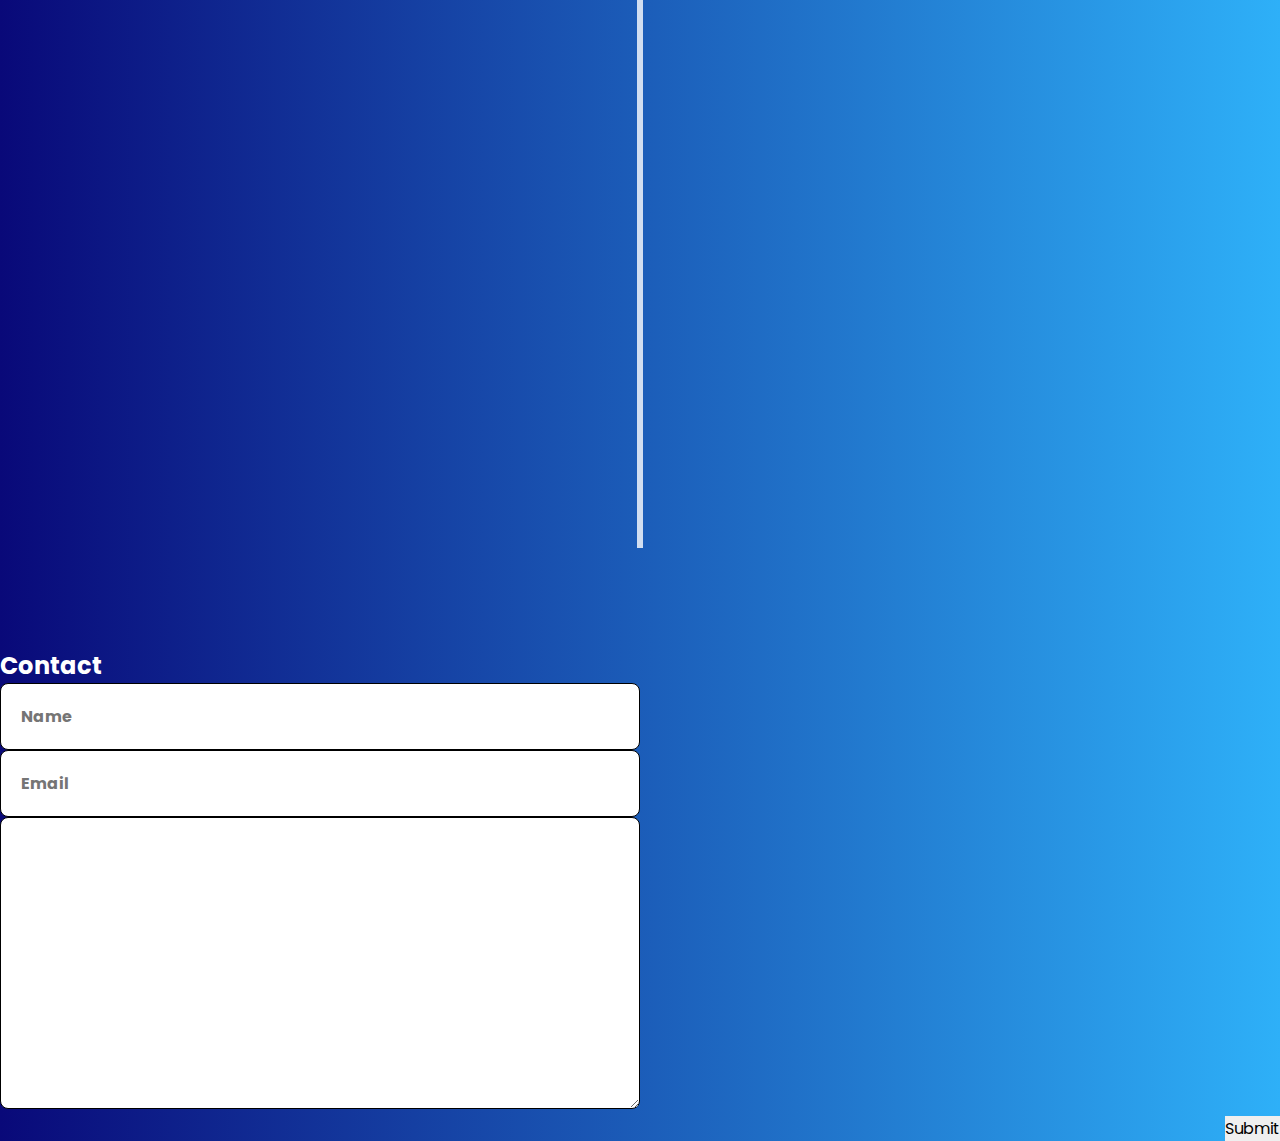
==== commit 8a5a4d6a: "Add files via upload" ====
--- a/index.html
+++ b/index.html
@@ -11,6 +11,19 @@
 </head>
 
 <body>
+    <header class="header">
+        <a href="#" class="logo">Portfolio.</a>
+
+        <nav class="navbar">
+            <a href="#home" style="--i:1;">Home</a>
+            <a href="#about" style="--i:2;">About</a>
+            <a href="#Career" style="--i:3;">Career & Education</a>
+            <a href="#skills" style="--i:4;">Skills</a>
+            <a href="#civic" style="--i:5;">Civic Engagement</a>
+            <a href="#contact" style="--i:6;">Contact</a>
+        </nav>
+    </header>
+
     <div class="wrapper">
         <div- class="box">
             <div></div>
@@ -26,26 +39,17 @@
         </div->
 
     </div>
-    <header class="header">
-        <a href="#" class="logo">Portfolio.</a>
 
-        <nav class="navbar">
-            <a href="#home" style="--i:1;" class="active">Home</a>
-            <a href="#about" style="--i:2;">About</a>
-            <a href="#Career & Education" style="--i:3;">Career & Education</a>
-            <a href="#skills" style="--i:4;">Skills</a>
-            <a href="#civic" style="--i:5;">Civic Engagement</a>
-            <a href="#contact" style="--i:6;">Contact</a>
-        </nav>
-    </header>
 
-    <section class="home">
+    <section class="home" id="home">
         <div class="home-content">
             <h3>Hello, It's Me</h3>
             <h1>Amine ERRAJI </h1>
             <h3>And I'm a <span class="multiple-text"></span></h3>
-            <p>Passionate about multidisciplinary technologies, I envision a future where I can boldly venture into these captivating realms in my career.
-            My goal is to gain enriching experiences and continue to evolve in these exciting fields.</p>
+            <p>
+                Passionate about multidisciplinary technologies, I envision a future where I can boldly venture into these captivating realms in my career.
+                My goal is to gain enriching experiences and continue to evolve in these exciting fields.
+            </p>
             <div class="social-media">
                 <a href="#" style="--i:7;"><i class='bx bxl-facebook'></i></a>
                 <a href="https://github.com/aminem4a" style="--i:8;"><i class='bx bxl-github'></i></a>
@@ -56,72 +60,114 @@
         </div>
 
         <div class="home-img">
-            <img src="home.png" alt="">
+            <img src="logo.png" alt="">
         </div>
     </section>
-    
-
-
     <script src="https://cdn.jsdelivr.net/npm/typed.js@2.0.12"></script>
     <script src="script.js"></script>
 
-    <div class="timeline">
-        <div class="container left-container">
-            <img src=" images/lycee.jpg">
-            <div class="text-box">
-                <h2>Homan El fetouaki highschool</h2>
-                <small>2018 - 2021</small>
-                <p>
-                    After an eventful three years, full of unforeseen challenges
-                    and surprises, I am proud to say that I have earned my
-                    baccalaureate certificate with a remarkable "very good"
-                    distinction
-                </p>
-                <span class= "left-container-arrow"></span>
+    <section class="about" id="about">
+        <h2 class="section-title">About</h2>
+
+        <div class="about__container bd-grid">
+            <div class="about__img">
+                <img src="n7.png" alt="">
             </div>
 
+            <div>
+                <h2 class="about__subtitle">Mohamed Amine ERRAJI,</h2>
+                <p class="about__text">
+                <p>
+                    <strong>
+                        A 20-year-old engineering student at INP Toulouse <a href="https://www.enseeiht.fr/">ENSEEIHT</a>,
+                        where I'm fueling my passion for multidisciplinary technologies,
+                        aeronautics, and aerospace. My journey began with a strong academic foundation, earning my Baccalaureate with highest honors,
+                        and further intensifying my skills during two years of rigorous preparatory classes (CPGE MP).
+                        It was in these classes that I immersed myself in the realms of mathematics, physics, and computer science, laying the foundation for my future pursuits in engineering.
+                        My quest for knowledge extends beyond the classroom. I actively contributed to the Reda Slaoui Family (RSF) club, organizing diverse events and charity initiatives,
+                        fostering leadership, and honing organizational skills.
+                        I'm in the process of acquiring technical proficiency in various programming languages, including Python, HTML, CSS, and JavaScript.
+                        My coding abilities are a work in progress, and I enjoy creating personal projects like this ePortfolio as part of my ongoing learning journey.
+                        Beyond academics and coding, I find respite in the captivating worlds of movies and video games, often shared with friends,
+                        all while immersing myself in the enchanting sounds of music.
+                        My journey is marked by an unwavering commitment to continuous learning and a profound fascination with engineering, technology, and their limitless possibilities.
+                        Join me in exploring this adventure through my ePortfolio, where we can delve into my diverse interests and achievements together.
+                </p>
+            </div>
         </div>
-        <div class="container right-container">
-        <img src=" images/CPGE.jpg">
-        <div class="text-box">
-            <h2>Reda slaoui</h2>
-            <small>2021 - 2023</small>
-            <p>
-                My sharp intellect and strong intuition were honed over two
-                years of intense training in mathematics and physics.
-                Additionally, I am the proud co-founder of the RSF club,
-                where we have made a significant impact on individuals
-                facing challenges.
+    </section>
 
-            </p>
-            <span class= "right-container-arrow"></span>
+
+    <section class="Career" id="Career">
+        <div class="timeline">
+            <div class="container left-container">
+                <img src=" images/lycee.jpg">
+                <div class="text-box">
+                    <h2>Homan El fetouaki highschool</h2>
+                    <small>2018 - 2021</small>
+                    <p>
+                        After an eventful three years, full of unforeseen challenges
+                        and surprises, I am proud to say that I have earned my
+                        baccalaureate certificate with a remarkable "very good"
+                        distinction
+                    </p>
+                    <span class="left-container-arrow"></span>
+                </div>
+
+            </div>
+            <div class="container right-container">
+                <img src=" images/CPGE.jpg">
+                <div class="text-box">
+                    <h2>Reda slaoui</h2>
+                    <small>2021 - 2023</small>
+                    <p>
+                        My sharp intellect and strong intuition were honed over two
+                        years of intense training in mathematics and physics.
+                        Additionally, I am the proud co-founder of the RSF club,
+                        where we have made a significant impact on individuals
+                        facing challenges.
+
+                    </p>
+                    <span class="right-container-arrow"></span>
+                </div>
+
+            </div><div class="container left-container">
+                <img src=" images/n7.jpg">
+                <div class="text-box">
+                    <h2>INP Toulouse ENSEEIHT</h2>
+                    <small>2023 - Now</small>
+                    <p>
+                        I'm on a mission to dive into the vast sea of knowledge in
+                        the professional realm. I'll sharpen my skills in both the hard
+                        and soft fields, and I shall see myself thrive along the way.
+                    </p>
+                    <span class="left-container-arrow"></span>
+                </div>
+
+            </div><div class="container middle-container">
+                <div class="text-box">
+
+                    <h2>And great things to come :) </h2>
+                    <span class="middle-container-arrow"></span>
+                </div>
+
+            </div>
         </div>
+    </section>
+    <section class="contact section" id="contact">
+        <h2 class="section-title">Contact</h2>
 
-        </div><div class="container left-container">
-    <img src=" images/n7.jpg">
-    <div class="text-box">
-        <h2>INP Toulouse ENSEEIHT</h2>
-        <small>2023 - Now</small>
-        <p>
-            I'm on a mission to dive into the vast sea of knowledge in
-            the professional realm. I'll sharpen my skills in both the hard
-            and soft fields, and I shall see myself thrive along the way.
-        </p>
-        <span class= "left-container-arrow"></span>
-    </div>
+        <div class="contact__container bd-grid">
+            <form action="https://formsubmit.co/websitemailsrec@gmail.com" method="POST" class="contact__form">
+                <!--                    <form action="" class="contact__form">-->
+                <input type="text" placeholder="Name" class="contact__input" name="name" required>
+                <input type="email" placeholder="Email" class="contact__input" name="email" required>
+                <textarea name="" id="Subject" cols="0" rows="10" class="contact__input"></textarea>
+                <input type="submit" value="Submit" class="contact__button button">
 
-</div><div class="container right-container">
-    <img src=" images/google.png">
-    <div class="text-box">
-        <h2>career4</h2>
-        <small>2018-2019</small>aaa
-        <p>bla bla blaaaaa aaaaaaaaaaa aaaaaaaaaaa aaaaaaaa aaaaaa aaaaaaaa aaaaaaa aaaaaa aaaaaa aaaaaaaa aaa aaaaaaa </p>
-        <span class= "right-container-arrow"></span>
-    </div>
-
-</div>
-    </div>
-
+            </form>
+        </div>
+    </section>
 </body>
 
 </html>--- a/style.css
+++ b/style.css
@@ -11,11 +11,14 @@
     background: #0ef;
     color: #1f242d;
 }
+html {
+    scroll-behavior: smooth;
+}
 
 body {
     margin: 0;
     padding: 0;
-    background: linear-gradient(90deg, rgba(2,0,.6,1) 0%,rgba(9,9,121,1) 100%);
+    background: linear-gradient(90deg, rgba(9,9,121,1) 0%, rgb(46, 176, 248) 100%);
     color: #fff;
 }
 .wrapper {
@@ -23,7 +26,7 @@
     width: 100%;
     height: 100%;
     overflow: hidden;
-    background: linear-gradient(90deg, rgba(2,0,.6,1) 0%,rgba(9,9,121,1) 100%);
+    background: linear-gradient(90deg, rgba(9,9,121,1) 0%, rgb(46, 176, 248) 100%);
 }
 .box div {
     position: absolute;
@@ -130,7 +133,7 @@
 
 .text-box{
     padding: 20px 30px;
-    background: rgba(2,0,.6,1);
+    background: rgb(127, 206, 254);
     position: relative;
     border-radius: 6px;
     font-size: 15px;
@@ -140,6 +143,10 @@
 }
 .left-container {
     left: 0%;
+}
+.middle-container {
+    left: 30%;
+    width: 40%;
 }
 .container img{
     position: absolute;
@@ -198,44 +205,56 @@
     border-right: 15px solid rgba(255,255,255,0.8);
     left: -15px;
 }
-
-@media screen and (max-width: 600px) {
-    .timeline {
-        margin: 50px auto
-    }
-
-        .timeline::after {
-            left: 31px;
-        }
-
-    .container {
-        width: 100%;
-        padding-left: 80px;
-        padding-right: 25px;
-    }
-
-    .text-box {
-        font-size: 13px;
-    }
-
-    text-box small {
-        margin-bottom: 10px;
-    }
-
-    right-container {
-        left: 0;
-    }
-    .left-container img , .right-container img {
-        left:10px;
-    }
-    .left-container-arrow , .right-container-arrow {
-        border-right:15px solid rgba(255,255,255,0.8);
-        border-left:0;
-        left:-15px;
-    }
-}
-
-.header {
+.middle-container-arrow {
+    height: 0;
+    width: 0;
+    position: absolute;
+    right:46%;
+    top:100%;
+    z-index: 1;
+    border-top: 15px solid #fff;
+    border-right: 15px solid transparent;
+    border-left: 15px solid transparent;
+}
+    @media screen and (max-width: 600px) {
+        .timeline {
+            margin: 50px auto
+        }
+
+            .timeline::after {
+                left: 31px;
+            }
+
+        .container {
+            width: 100%;
+            padding-left: 80px;
+            padding-right: 25px;
+        }
+
+        .text-box {
+            font-size: 13px;
+        }
+
+        text-box small {
+            margin-bottom: 10px;
+        }
+
+        right-container {
+            left: 0;
+        }
+
+        .left-container img, .right-container img {
+            left: 10px;
+        }
+
+        .left-container-arrow, .right-container-arrow {
+            border-right: 15px solid rgba(255,255,255,0.8);
+            border-left: 0;
+            left: -15px;
+        }
+    }
+
+    .header {
     position: fixed;
     top: 0;
     left: 0;
@@ -441,10 +460,41 @@
     }
 
     50% {
-        transform: translateY(-24px);
+        transform: translateY(-16px);
     }
 
     100% {
         transform: translateY(0);
     }
-}+}
+.contact__input {
+    width: 50%;
+    font-size: var(--normal-font-size);
+    font-weight: var(--font-semi);
+    padding: 20px;
+    border-radius: .5rem;
+    border: 1.5px solid #000;
+    outline: none;
+
+    animation: slideTop 1s ease forwards;
+}
+
+.contact__button {
+    display: block;
+    border: none;
+    outline: none;
+    font-size: var(--normal-font-size);
+    cursor: pointer;
+    margin-left: auto;
+    animation: slideTop 1s ease forwards;
+}
+
+
+
+
+
+
+
+
+
+
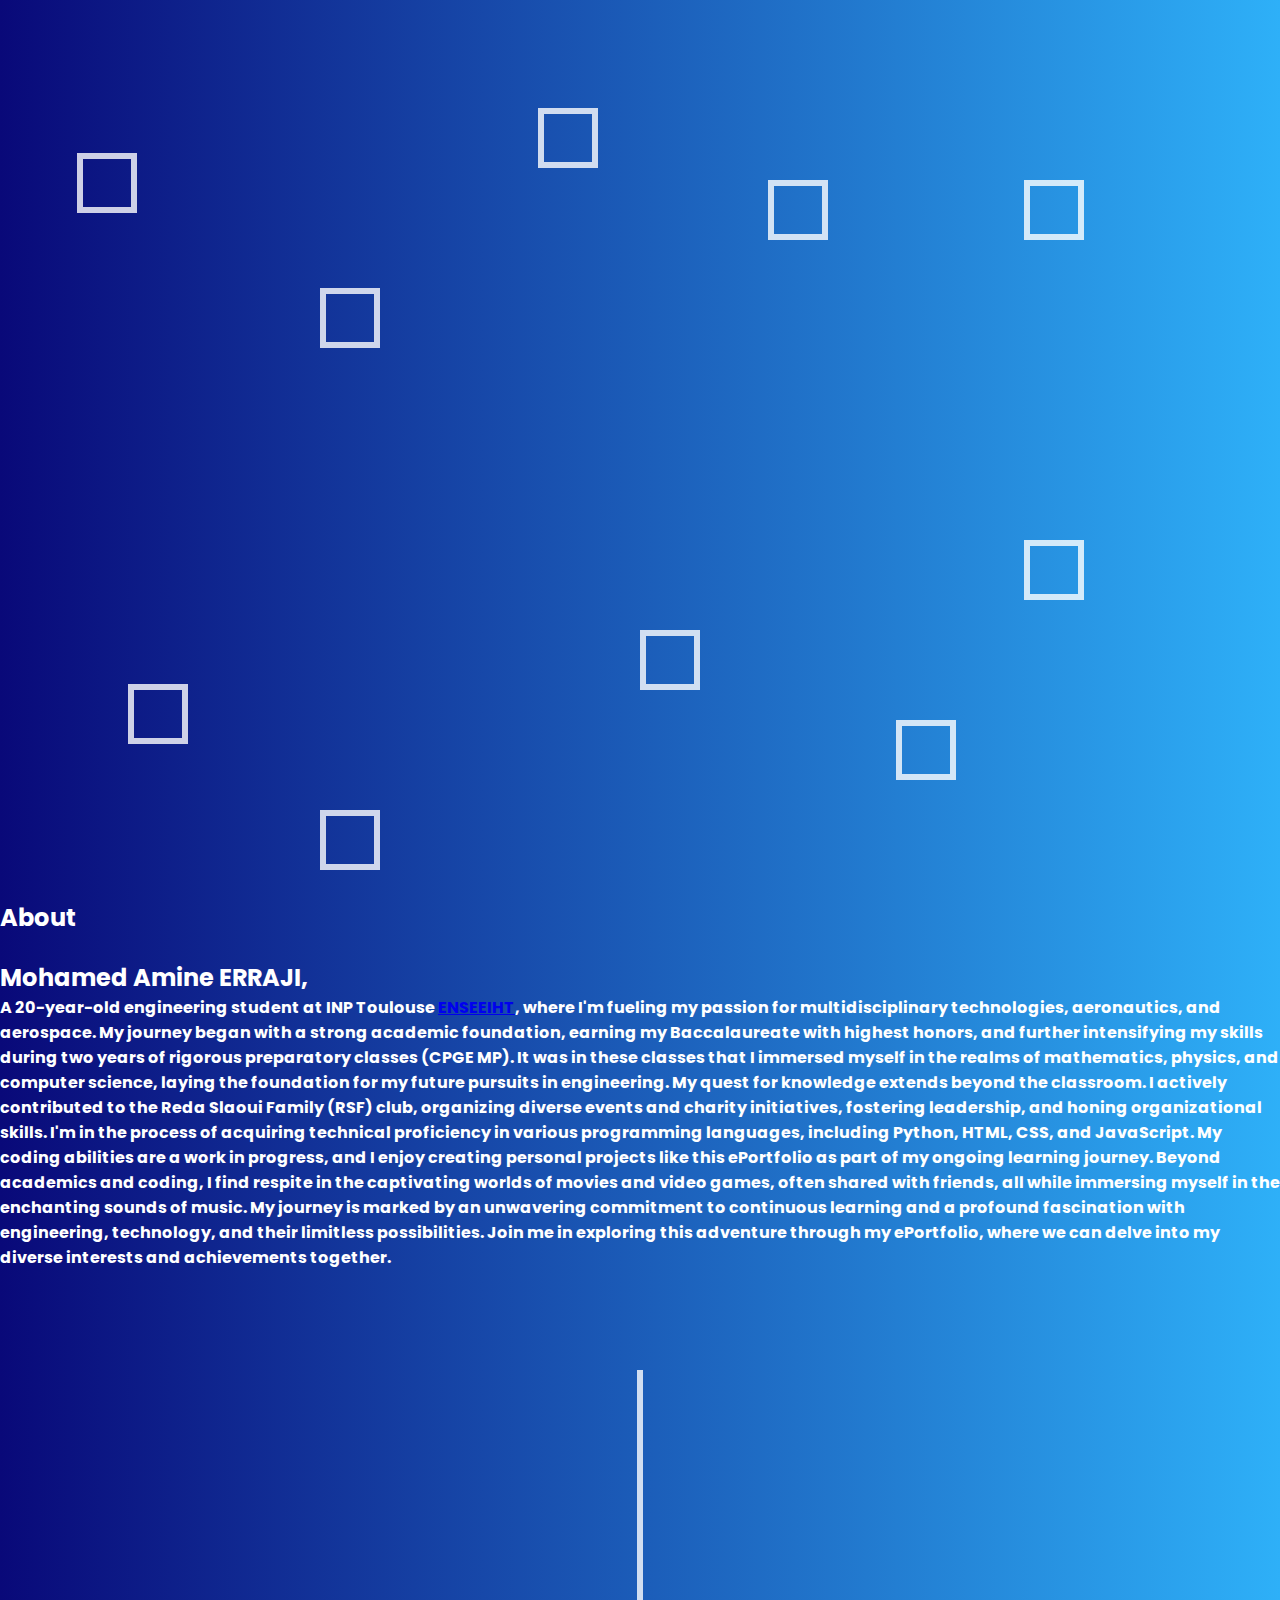
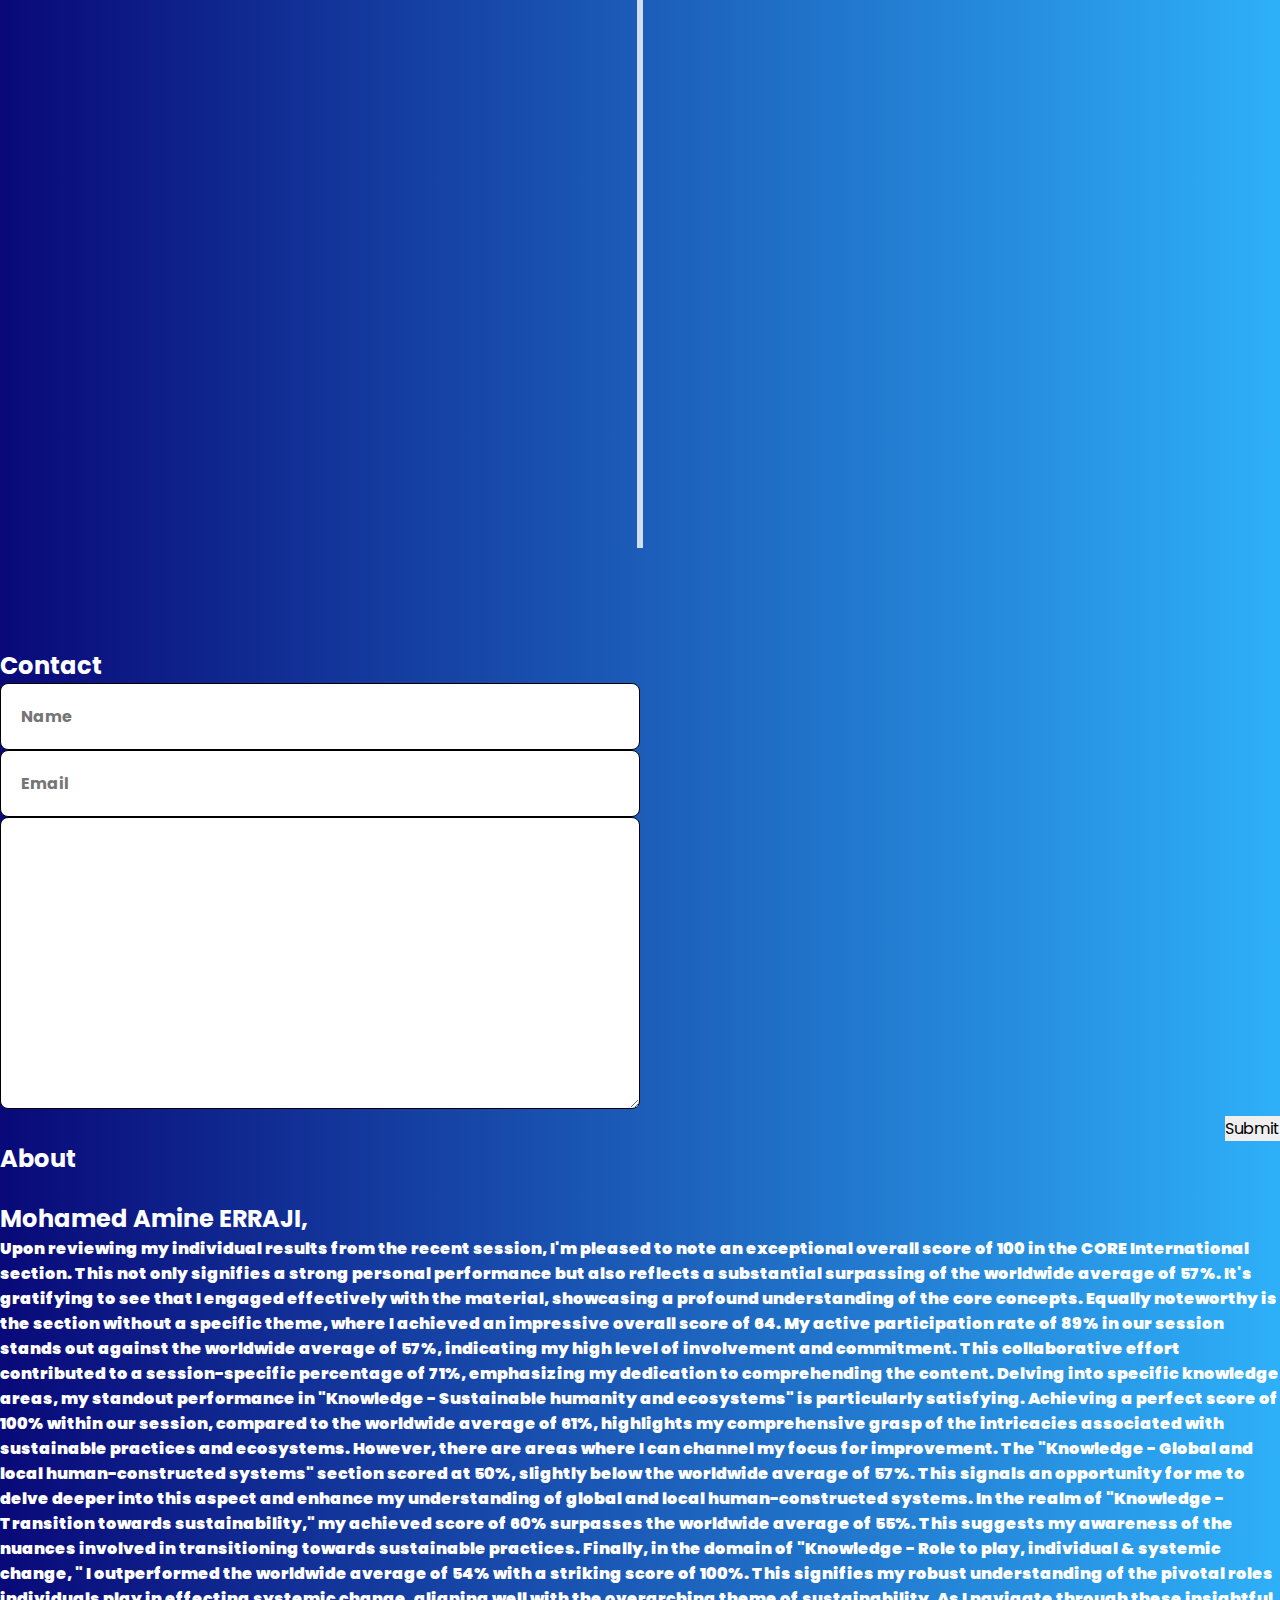
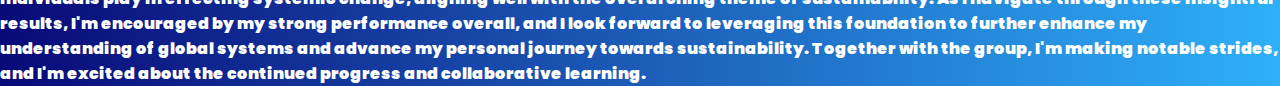
==== commit dc1f5cc7: "Add files via upload" ====
--- a/index.html
+++ b/index.html
@@ -12,7 +12,7 @@
 
 <body>
     <header class="header">
-        <a href="#" class="logo">Portfolio.</a>
+        <a href="#" class="logo">Portfolio (still not ready).</a>
 
         <nav class="navbar">
             <a href="#home" style="--i:1;">Home</a>
@@ -101,7 +101,7 @@
     <section class="Career" id="Career">
         <div class="timeline">
             <div class="container left-container">
-                <img src=" images/lycee.jpg">
+                <img src="lycee.jpg">
                 <div class="text-box">
                     <h2>Homan El fetouaki highschool</h2>
                     <small>2018 - 2021</small>
@@ -116,7 +116,7 @@
 
             </div>
             <div class="container right-container">
-                <img src=" images/CPGE.jpg">
+                <img src="CPGE.jpg">
                 <div class="text-box">
                     <h2>Reda slaoui</h2>
                     <small>2021 - 2023</small>
@@ -132,7 +132,7 @@
                 </div>
 
             </div><div class="container left-container">
-                <img src=" images/n7.jpg">
+                <img src="n7.jpg">
                 <div class="text-box">
                     <h2>INP Toulouse ENSEEIHT</h2>
                     <small>2023 - Now</small>
@@ -168,6 +168,46 @@
             </form>
         </div>
     </section>
+    <section class="about" id="about">
+        <h2 class="section-title">About</h2>
+
+        <div class="about__container bd-grid">
+            <div class="about__img">
+                <img src="n7.png" alt="">
+            </div>
+
+            <div>
+                <h2 class="about__subtitle">Mohamed Amine ERRAJI,</h2>
+                <p class="about__text">
+                <p>
+                    <strong>
+                    Upon reviewing my individual results from the recent session, I'm pleased to note an exceptional overall score of 100 in the CORE International section.
+                    This not only signifies a strong personal performance but also reflects a substantial surpassing of the worldwide average of 57%.
+                    It's gratifying to see that I engaged effectively with the material, showcasing a profound understanding of the core concepts.
+                    Equally noteworthy is the section without a specific theme, where I achieved an impressive overall score of 64.
+                    My active participation rate of 89% in our session stands out against the worldwide average of 57%, indicating my high level 
+                    of involvement and commitment. This collaborative effort contributed to a session-specific percentage of 71%,
+                    emphasizing my dedication to comprehending the content.
+                    Delving into specific knowledge areas, my standout performance in "Knowledge - Sustainable humanity and ecosystems" is particularly satisfying. 
+                    Achieving a perfect score of 100% within our session, compared to the worldwide average of 61%,
+                    highlights my comprehensive grasp of the intricacies associated with sustainable practices and ecosystems.
+                    However, there are areas where I can channel my focus for improvement. The "Knowledge - Global and local human-constructed systems"
+                    section scored at 50%, slightly below the worldwide average of 57%. 
+                    This signals an opportunity for me to delve deeper into this aspect and enhance my understanding of global and local human-constructed systems.
+                    In the realm of "Knowledge - Transition towards sustainability," my achieved score of 60% surpasses the worldwide average of 55%.
+                    This suggests my awareness of the nuances involved in transitioning towards sustainable practices.
+                    Finally, in the domain of "Knowledge - Role to play, individual & systemic change,
+                    " I outperformed the worldwide average of 54% with a striking score of 100%.
+                    This signifies my robust understanding of the pivotal roles individuals play in effecting systemic change,
+                    aligning well with the overarching theme of sustainability.
+                    As I navigate through these insightful results, I'm encouraged by my strong performance overall,
+                    and I look forward to leveraging this foundation to further enhance my understanding of global systems and advance my personal journey towards sustainability. Together with the group, I'm making notable strides, and I'm excited about the continued progress and collaborative learning.
+
+
+</p>
+            </div>
+        </div>
+    </section>
 </body>
 
 </html>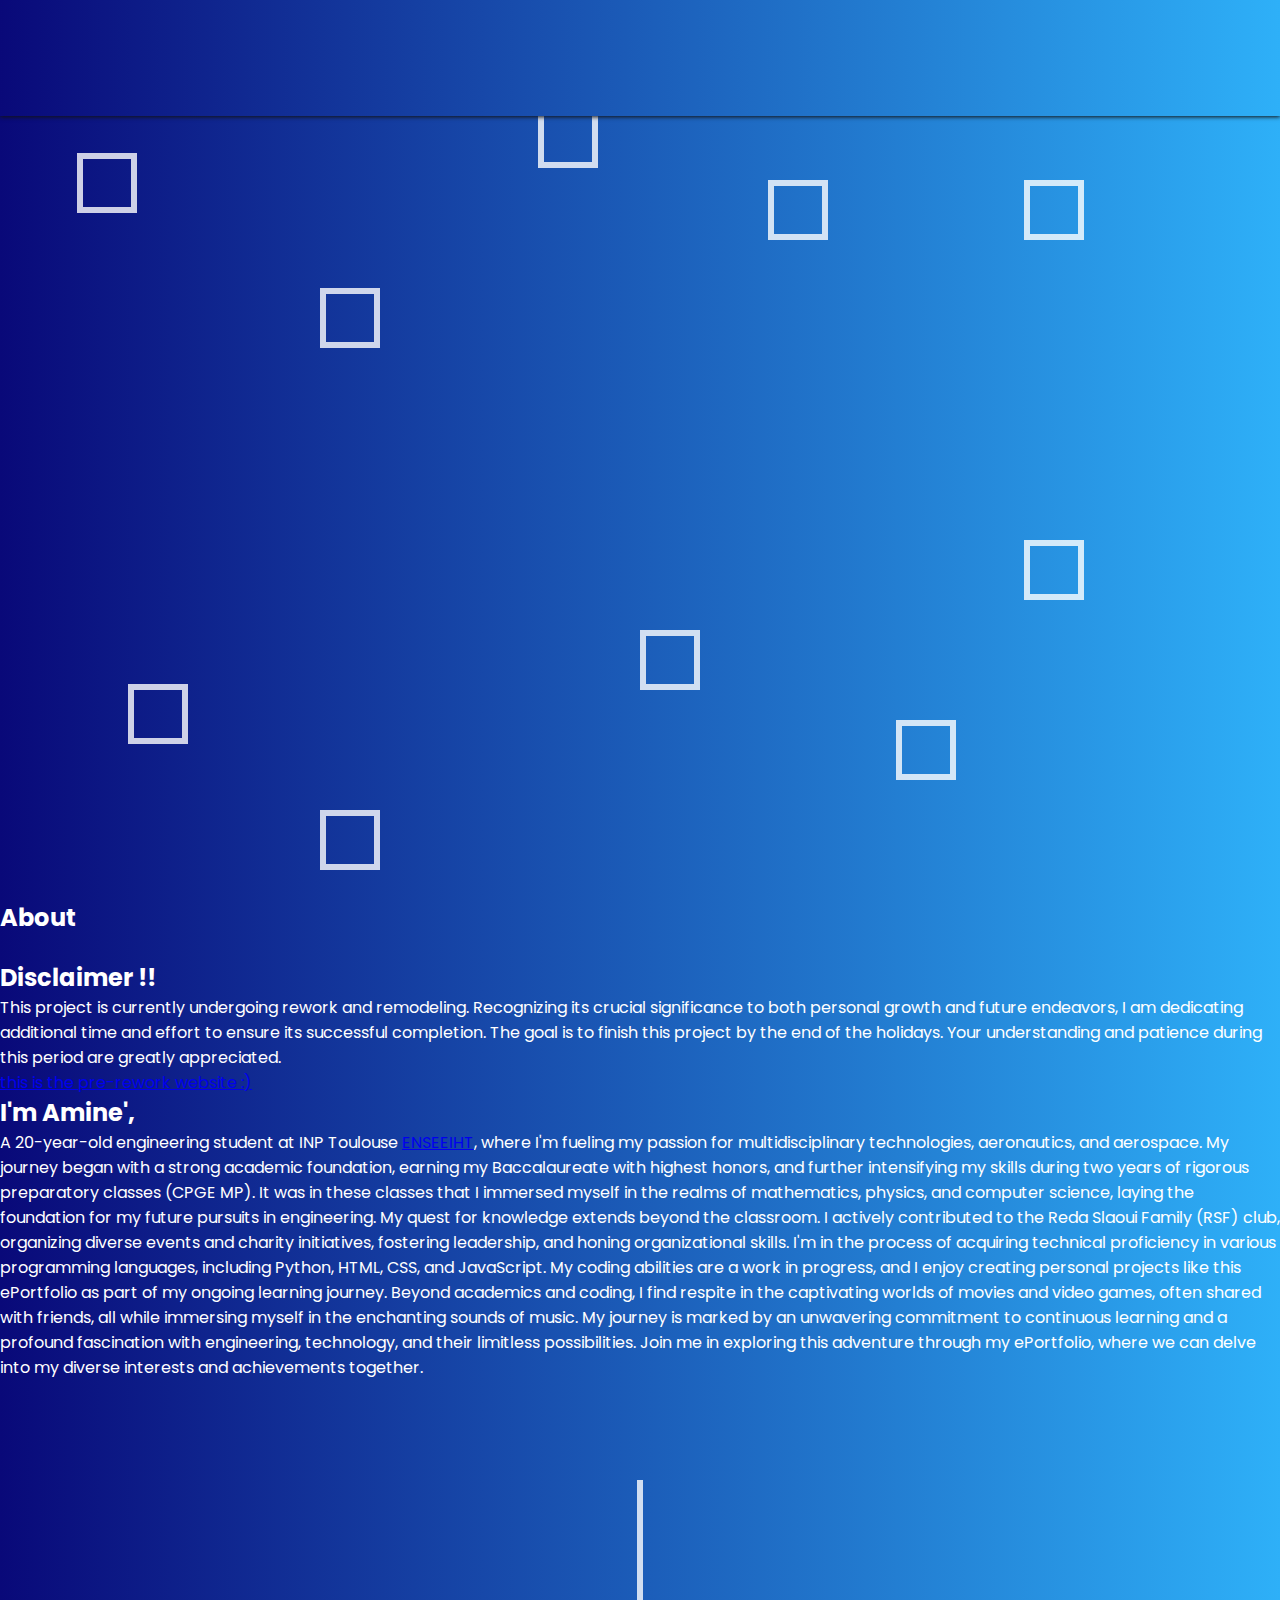
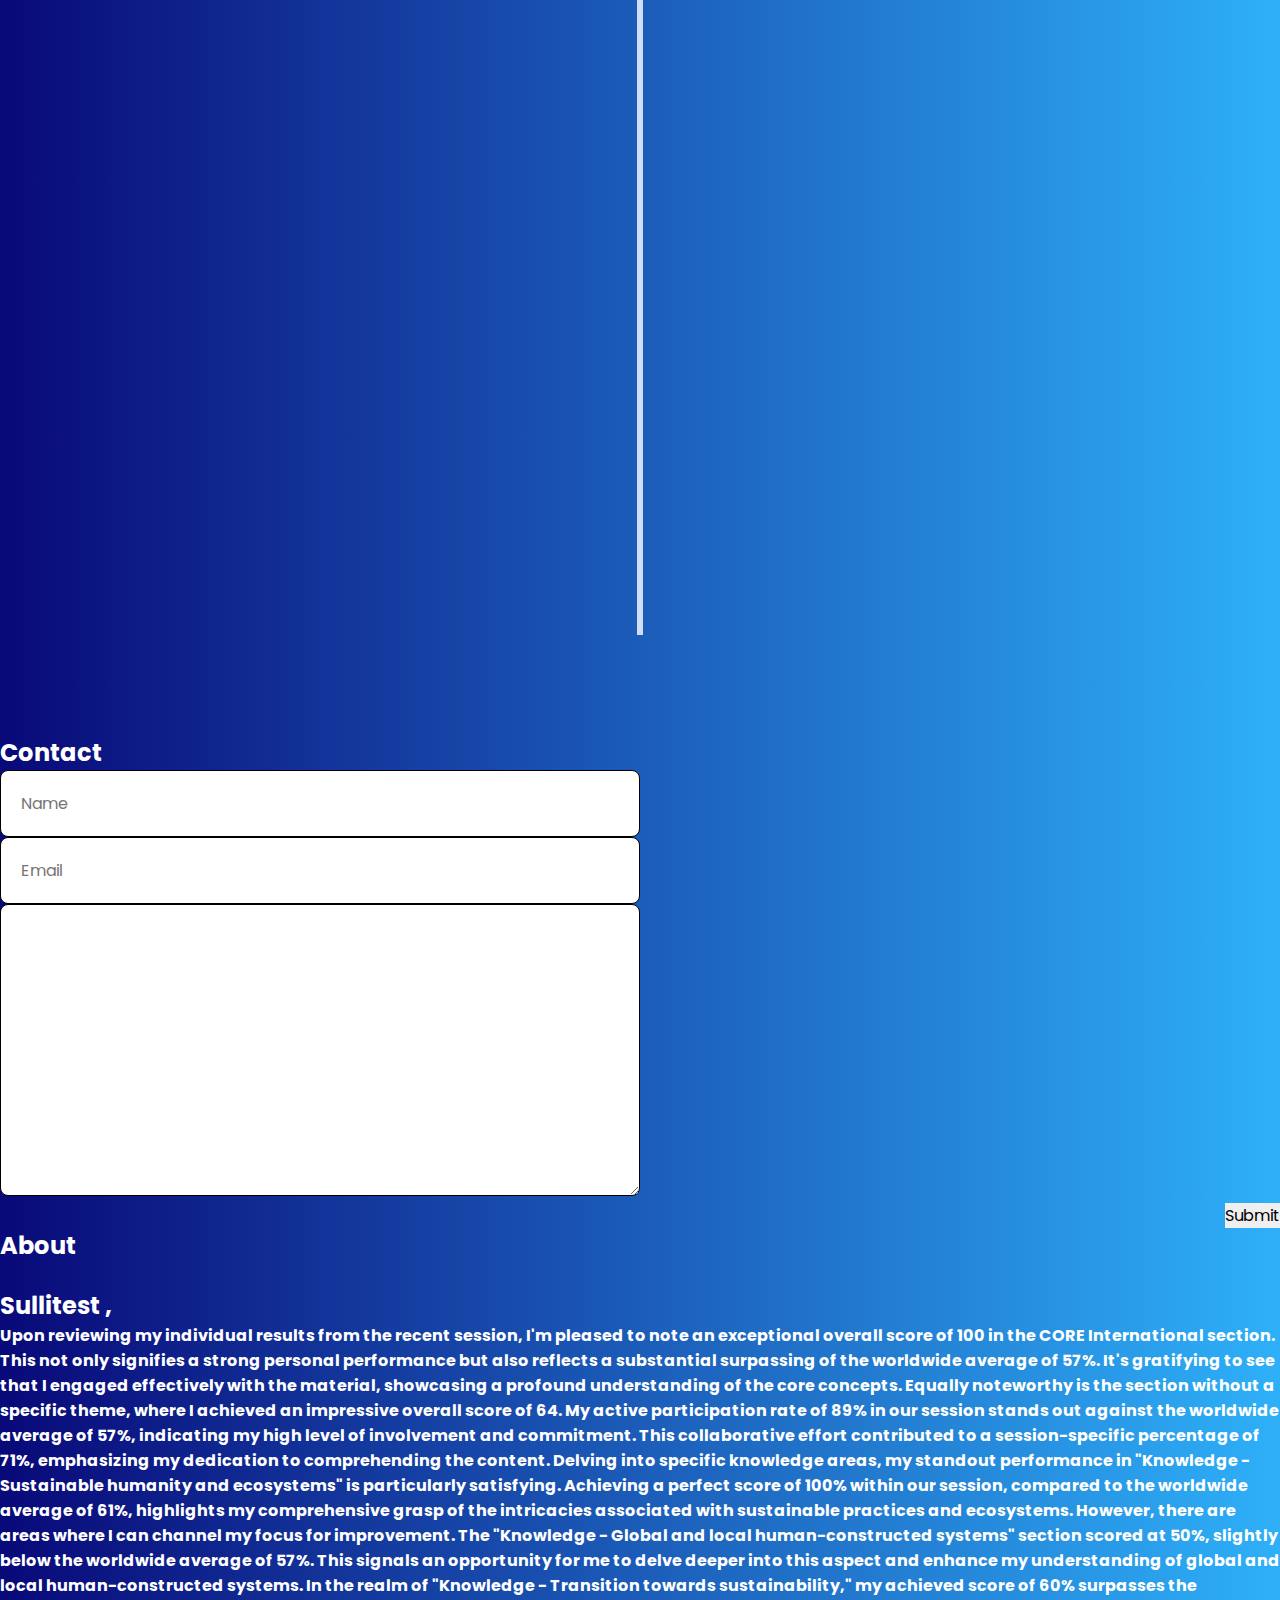
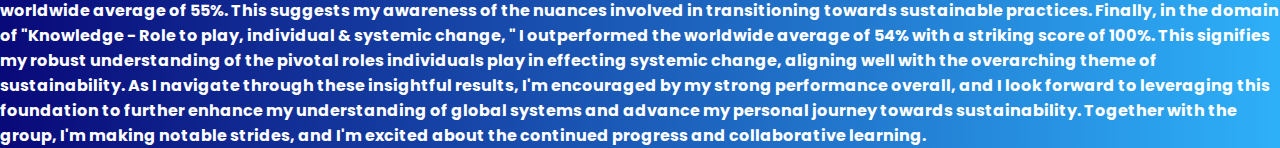
==== commit 076747d6: "Add files via upload" ====
--- a/index.html
+++ b/index.html
@@ -40,7 +40,7 @@
 
     </div>
 
-
+   
     <section class="home" id="home">
         <div class="home-content">
             <h3>Hello, It's Me</h3>
@@ -75,10 +75,17 @@
             </div>
 
             <div>
-                <h2 class="about__subtitle">Mohamed Amine ERRAJI,</h2>
+                <h2>Disclaimer !!</h2>
+                <p>
+                    This project is currently undergoing rework and remodeling. Recognizing its crucial significance to both personal growth and future endeavors,
+                    I am dedicating additional time and effort to ensure its successful completion. The goal is to finish this project by the end of the holidays.
+                    Your understanding and patience during this period are greatly appreciated.
+                </p>
+                <a href="https://aminem4a.github.io/amine.github.io/index.html">this is the pre-rework website :)</a>
+
+                <h2 class="about__subtitle">I'm Amine',</h2>
                 <p class="about__text">
                 <p>
-                    <strong>
                         A 20-year-old engineering student at INP Toulouse <a href="https://www.enseeiht.fr/">ENSEEIHT</a>,
                         where I'm fueling my passion for multidisciplinary technologies,
                         aeronautics, and aerospace. My journey began with a strong academic foundation, earning my Baccalaureate with highest honors,
@@ -177,34 +184,34 @@
             </div>
 
             <div>
-                <h2 class="about__subtitle">Mohamed Amine ERRAJI,</h2>
+                <h2 class="about__subtitle">Sullitest ,</h2>
                 <p class="about__text">
                 <p>
                     <strong>
-                    Upon reviewing my individual results from the recent session, I'm pleased to note an exceptional overall score of 100 in the CORE International section.
-                    This not only signifies a strong personal performance but also reflects a substantial surpassing of the worldwide average of 57%.
-                    It's gratifying to see that I engaged effectively with the material, showcasing a profound understanding of the core concepts.
-                    Equally noteworthy is the section without a specific theme, where I achieved an impressive overall score of 64.
-                    My active participation rate of 89% in our session stands out against the worldwide average of 57%, indicating my high level 
-                    of involvement and commitment. This collaborative effort contributed to a session-specific percentage of 71%,
-                    emphasizing my dedication to comprehending the content.
-                    Delving into specific knowledge areas, my standout performance in "Knowledge - Sustainable humanity and ecosystems" is particularly satisfying. 
-                    Achieving a perfect score of 100% within our session, compared to the worldwide average of 61%,
-                    highlights my comprehensive grasp of the intricacies associated with sustainable practices and ecosystems.
-                    However, there are areas where I can channel my focus for improvement. The "Knowledge - Global and local human-constructed systems"
-                    section scored at 50%, slightly below the worldwide average of 57%. 
-                    This signals an opportunity for me to delve deeper into this aspect and enhance my understanding of global and local human-constructed systems.
-                    In the realm of "Knowledge - Transition towards sustainability," my achieved score of 60% surpasses the worldwide average of 55%.
-                    This suggests my awareness of the nuances involved in transitioning towards sustainable practices.
-                    Finally, in the domain of "Knowledge - Role to play, individual & systemic change,
-                    " I outperformed the worldwide average of 54% with a striking score of 100%.
-                    This signifies my robust understanding of the pivotal roles individuals play in effecting systemic change,
-                    aligning well with the overarching theme of sustainability.
-                    As I navigate through these insightful results, I'm encouraged by my strong performance overall,
-                    and I look forward to leveraging this foundation to further enhance my understanding of global systems and advance my personal journey towards sustainability. Together with the group, I'm making notable strides, and I'm excited about the continued progress and collaborative learning.
-
-
-</p>
+                        Upon reviewing my individual results from the recent session, I'm pleased to note an exceptional overall score of 100 in the CORE International section.
+                        This not only signifies a strong personal performance but also reflects a substantial surpassing of the worldwide average of 57%.
+                        It's gratifying to see that I engaged effectively with the material, showcasing a profound understanding of the core concepts.
+                        Equally noteworthy is the section without a specific theme, where I achieved an impressive overall score of 64.
+                        My active participation rate of 89% in our session stands out against the worldwide average of 57%, indicating my high level
+                        of involvement and commitment. This collaborative effort contributed to a session-specific percentage of 71%,
+                        emphasizing my dedication to comprehending the content.
+                        Delving into specific knowledge areas, my standout performance in "Knowledge - Sustainable humanity and ecosystems" is particularly satisfying.
+                        Achieving a perfect score of 100% within our session, compared to the worldwide average of 61%,
+                        highlights my comprehensive grasp of the intricacies associated with sustainable practices and ecosystems.
+                        However, there are areas where I can channel my focus for improvement. The "Knowledge - Global and local human-constructed systems"
+                        section scored at 50%, slightly below the worldwide average of 57%.
+                        This signals an opportunity for me to delve deeper into this aspect and enhance my understanding of global and local human-constructed systems.
+                        In the realm of "Knowledge - Transition towards sustainability," my achieved score of 60% surpasses the worldwide average of 55%.
+                        This suggests my awareness of the nuances involved in transitioning towards sustainable practices.
+                        Finally, in the domain of "Knowledge - Role to play, individual & systemic change,
+                        " I outperformed the worldwide average of 54% with a striking score of 100%.
+                        This signifies my robust understanding of the pivotal roles individuals play in effecting systemic change,
+                        aligning well with the overarching theme of sustainability.
+                        As I navigate through these insightful results, I'm encouraged by my strong performance overall,
+                        and I look forward to leveraging this foundation to further enhance my understanding of global systems and advance my personal journey towards sustainability. Together with the group, I'm making notable strides, and I'm excited about the continued progress and collaborative learning.
+
+
+                </p>
             </div>
         </div>
     </section>
--- a/style.css
+++ b/style.css
@@ -118,8 +118,8 @@
         transform: translateY(0px);
     }
 }
-.container:nth-child(1){
-    animation-delay: 0s;
+.container:nth-child(1) {
+    animation-delay: 0;
 }
 .container:nth-child(2) {
     animation-delay: 1.5s;
@@ -254,17 +254,18 @@
         }
     }
 
-    .header {
+.header {
     position: fixed;
     top: 0;
     left: 0;
     width: 100%;
     padding: 20px 10%;
-    background: transparent;
+    background: linear-gradient(90deg, rgba(9,9,121,1) 0%, rgb(46, 176, 248) 100%);
     display: flex;
     justify-content: space-between;
     align-items: center;
     z-index: 100;
+    box-shadow: 0 1px 4px rgb(19, 19, 19);
 }
 
 .logo {
